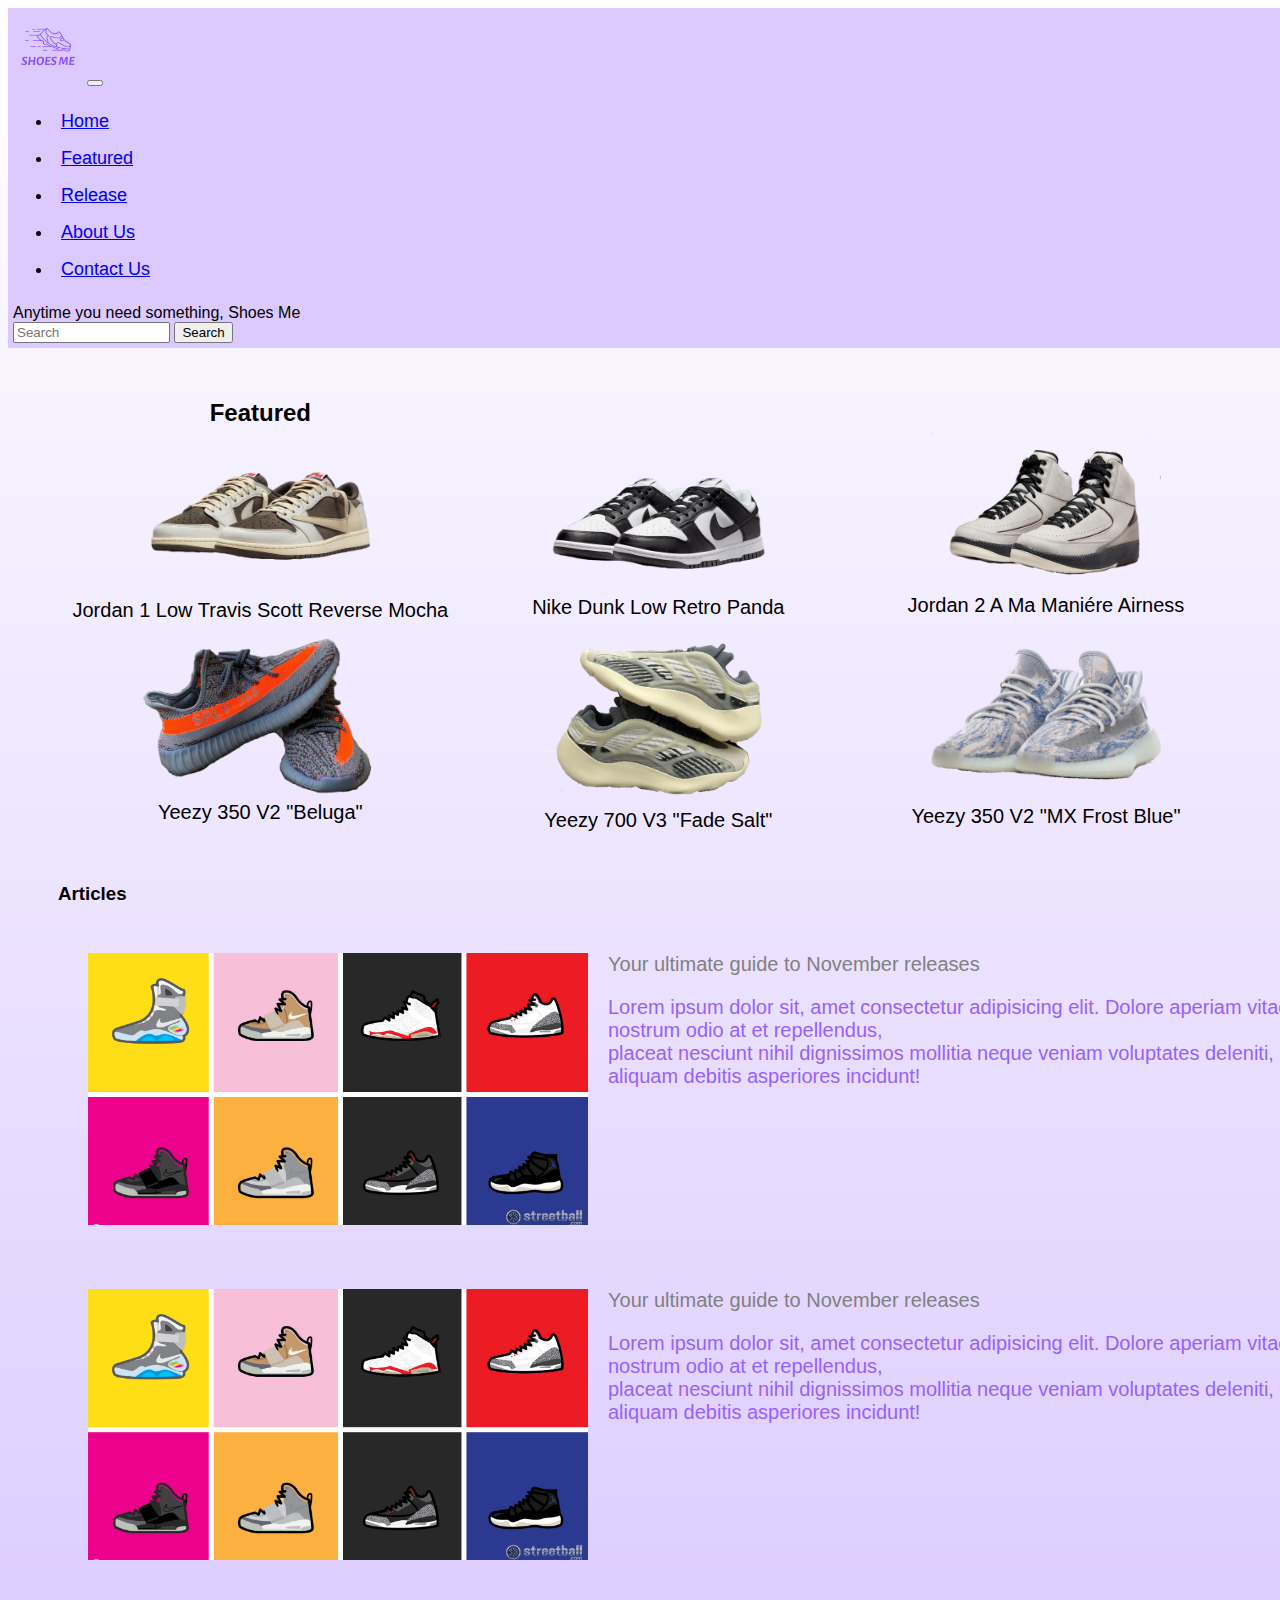
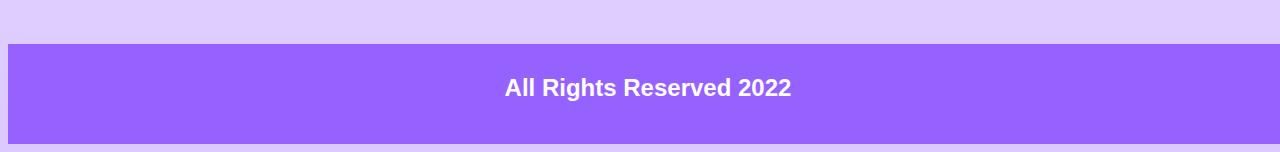
==== index.html @ bc8abc1c "-m" ====
<!DOCTYPE html>
<html lang="en">
<head>
    <meta charset="UTF-8">
    <meta http-equiv="X-UA-Compatible" content="IE=edge">
    <meta name="viewport" content="width=device-width, initial-scale=1.0">
    <title>Shoes Me</title>
    <link rel="stylesheet" href="style.css">
    <!-- CSS only -->
    <link href="https://cdn.jsdelivr.net/npm/bootstrap@5.2.1/dist/css/bootstrap.min.css" rel="stylesheet"
    integrity="sha384-iYQeCzEYFbKjA/T2uDLTpkwGzCiq6soy8tYaI1GyVh/UjpbCx/TYkiZhlZB6+fzT" crossorigin="anonymous">
</head>
<body>
    <nav class="navbar navbar-expand-lg sticky-top" style="padding: 5px; background-color: rgb(219, 201, 255);">
        <div class="container-fluid">
            <a class="navbar-brand" href="#"><img style="width: 70px;" src="images/logo.png" alt=""></a>
            <button class="navbar-toggler collapsed" type="button" data-bs-toggle="collapse" data-bs-target="#navbarNavAltMarkup" aria-controls="navbarNavAltMarkup" aria-expanded="false" aria-label="Toggle navigation">
            <span class="navbar-toggler-icon"></span>
            </button>
            <div class="navbar-collapse collapse" id="navbarNavAltMarkup">
                <ul class="navbar-nav me-auto my-2 my-lg-0 navbar-nav-scroll" style="--bs-scroll-height: 100px;">
                    <li class="nav-item">
                        <a class="nav-link" aria-current="page" href="index.html">Home</a>
                    </li>
                    <li class="nav-item">
                        <a class="nav-link" href="featured.html">Featured</a>
                    </li>
                    <li class="nav-item">
                        <a class="nav-link" href="release.html">Release</a>
                    </li>
                    <li class="nav-item">
                        <a class="nav-link" href="about-us.html">About Us</a>
                    </li>
                    <li class="nav-item">
                        <a class="nav-link" href="contact-us.html">Contact Us</a>
                    </li>
                </ul>
                <span class="navbar-text me-4">Anytime you need something, Shoes Me</span>
                <form class="d-flex" role="search">
                    <input class="form-control me-2" type="search" placeholder="Search" aria-label="Search">
                    <button class="btn btn-light" type="submit">Search</button>
                </form>
            </div>
        </div>
    </nav>
    <main>
        <div class="content">
            <div class="inner-content">
                <table class="inner-content-table">
                    <tr>
                        <th>Featured</th>
                    </tr>
                    <tr>
                        <td><a href="#"><img src="images/travis.png" alt="Travis"></a> Jordan 1 Low Travis Scott Reverse Mocha</td>
                        <!-- <td>
                            <div class="hover-img">
                                <img src="images/travis.png" alt="Travis">
                                <div class="overlay">
                                    <div class="hover-text">Jordan 1 Low Travis Scott Reverse Mocha</div>
                                </div>
                            </div>
                        </td>    -->
                        <td><a href="#"><img src="images/dunk-low.png" alt="Panda"></a> Nike Dunk Low Retro Panda</td>
                        <td><a href="#"><img src="images/j2ama.png" alt="AMA"></a> Jordan 2 A Ma Maniére Airness</td>
                    </tr>
                    <tr>
                        <td><a href="#"><img src="images/beluga.png" alt=""></a> Yeezy 350 V2 "Beluga"</td>
                        <td><a href="#"><img src="images/fade-salt.png" alt=""></a> Yeezy 700 V3 "Fade Salt"</td>
                        <td><a href="#"><img src="images/blue-frost.png" alt=""></a> Yeezy 350 V2 "MX Frost Blue"</td>
                    </tr>
                </table>
            </div>

            <div class="inner-content-2">
                <h3><b>Articles</b></h3>
                <div class="grid-align">
                    <div class="articles-img">
                        <img src="images/sneakers.png" alt="">
                    </div>
                    <div class="articles-link">
                        <a href="">Your ultimate guide to November releases</a> 
                        <p class="articles-p">Lorem ipsum dolor sit, amet consectetur adipisicing elit. Dolore aperiam vitae nostrum odio at et repellendus, <br> placeat nesciunt nihil dignissimos mollitia neque veniam voluptates deleniti, officiis aliquam debitis asperiores incidunt!</p>
                    </div>
                </div>
                <div class="grid-align">
                    <div class="articles-img">
                        <img src="images/sneakers.png" alt="">
                    </div>
                    <div class="articles-link">
                        <a href="">Your ultimate guide to November releases</a> 
                        <p class="articles-p">Lorem ipsum dolor sit, amet consectetur adipisicing elit. Dolore aperiam vitae nostrum odio at et repellendus, <br> placeat nesciunt nihil dignissimos mollitia neque veniam voluptates deleniti, officiis aliquam debitis asperiores incidunt!</p>
                    </div>
                </div>
            </div>
        </div>
    </main>

    <footer>
        <h2>All Rights Reserved <i class="bi bi-c-circle"></i> 2022</h2>
    </footer>
    <script src="https://cdn.jsdelivr.net/npm/bootstrap@5.2.1/dist/js/bootstrap.bundle.min.js"
    integrity="sha384-u1OknCvxWvY5kfmNBILK2hRnQC3Pr17a+RTT6rIHI7NnikvbZlHgTPOOmMi466C8" crossorigin="anonymous"></script>
</body>
</html>
---- style.css ----
*{
    font-family: 'Gill Sans', 'Gill Sans MT', Calibri, 'Trebuchet MS', sans-serif;
}
.nav-item{
    font-size: 18px;
    padding: 8px;
}
body{
    background-image: linear-gradient(white, rgb(219, 201, 255));
    width: 100%;
}
.inner-content-table{
    border-collapse: collapse;
    margin: 50px;
}
.inner-content-table th{
    font-size: 24px;
}
.inner-content-table td{
    text-align: center;
    font-size: 20px;
}
.inner-content-table img{
    display: block;
    align-items: center;
    width: 60%;
    margin: 0px auto 0px auto;
}
/* .hover-img{
    display: block;
    align-items: center;
    width: 60%;
    margin: 0px auto 0px auto;
}
.overlay{
    position: absolute;
    height: 100%;
    width: 100%;
    opacity: 0;
    transition: .5s ease;
    background-color: #008CBA;
}
.inner-content-table:hover .overlay {
    opacity: 1;
}
.hover-text{
    color: white;
    font-size: 20px;
    position: absolute;
    top: 50%;
    left: 50%;
    -webkit-transform: translate(-50%, -50%);
    -ms-transform: translate(-50%, -50%);
    transform: translate(-50%, -50%);
    text-align: center;
} */
.inner-content-2{
    margin: 50px;
}
.grid-align{
    display: grid;
    grid-template-columns: 1fr 1fr;
    width: 70%;
    padding: 30px;
}
/* .articles-img{
} */
.articles-link{
    width: 750px;
    font-size: 20px;
    padding: 0px 20px 20px 20px;
    color: rgb(150, 98, 255);

}
.articles-link a{
    color: grey;
    text-decoration: none;
}
.articles-img img{
    width: 500px;
}
.about-main{
    width: 85%;
    margin: 30px auto 0px auto;
    height: 525px;
}
footer{
    width: 100%;
    height: 100px;
    background-color: rgb(150, 98, 255);
}
footer h2{
    text-align: center;
    width: 30%;
    color: white;
    padding-top: 30px;
    margin: auto auto;
}
.contact-content{
    border: 3px solid rgb(150, 98, 255);;
    border-radius: 10px;
    margin: 20px;
    padding: 15px;
}
.form-label, .form-control{
    color: grey;
}
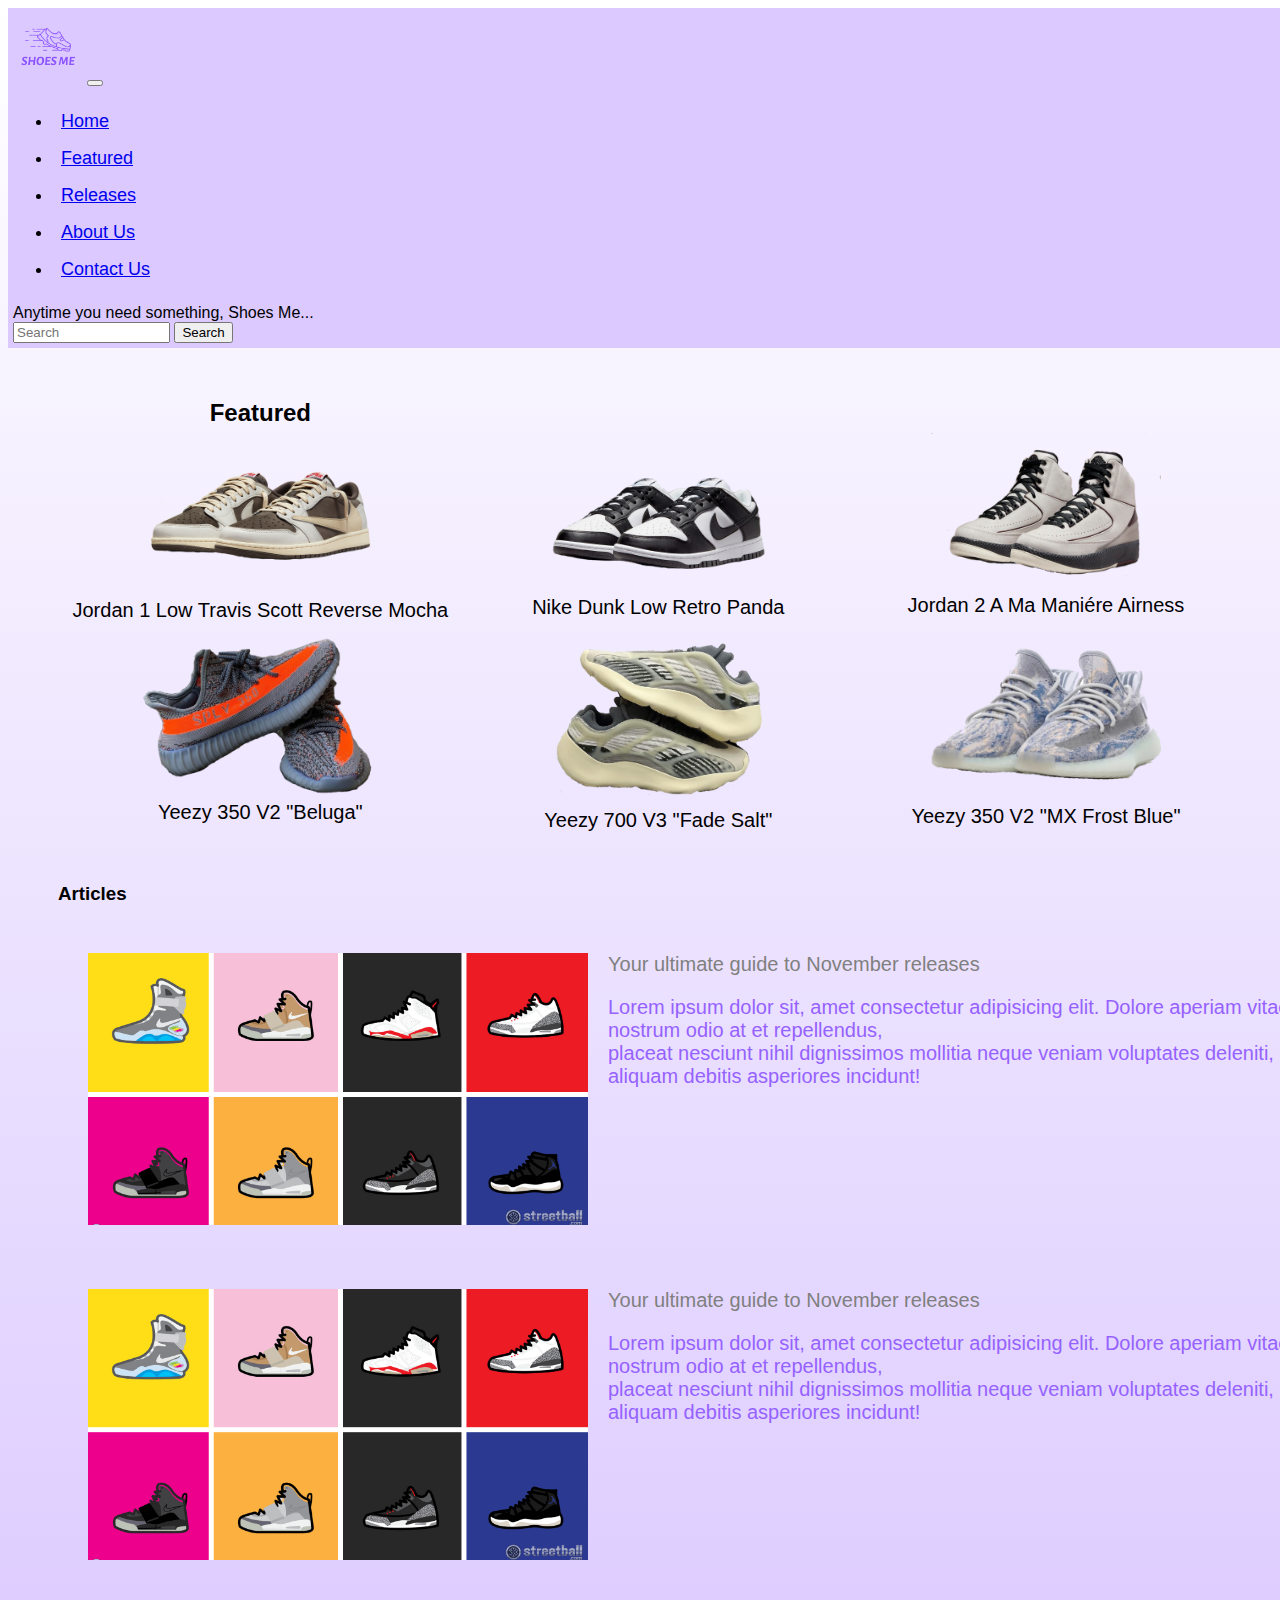
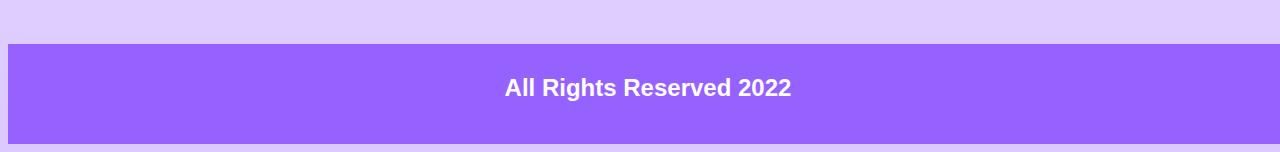
==== commit 2433b80d: "First commit" ====
--- a/index.html
+++ b/index.html
@@ -26,7 +26,7 @@
                         <a class="nav-link" href="featured.html">Featured</a>
                     </li>
                     <li class="nav-item">
-                        <a class="nav-link" href="release.html">Release</a>
+                        <a class="nav-link" href="release.html">Releases</a>
                     </li>
                     <li class="nav-item">
                         <a class="nav-link" href="about-us.html">About Us</a>
@@ -35,7 +35,7 @@
                         <a class="nav-link" href="contact-us.html">Contact Us</a>
                     </li>
                 </ul>
-                <span class="navbar-text me-4">Anytime you need something, Shoes Me</span>
+                <span class="navbar-text me-4">Anytime you need something, Shoes Me...</span>
                 <form class="d-flex" role="search">
                     <input class="form-control me-2" type="search" placeholder="Search" aria-label="Search">
                     <button class="btn btn-light" type="submit">Search</button>
--- a/style.css
+++ b/style.css
@@ -97,8 +97,6 @@
     margin: auto auto;
 }
 .contact-content{
-    border: 3px solid rgb(150, 98, 255);;
-    border-radius: 10px;
     margin: 20px;
     padding: 15px;
 }
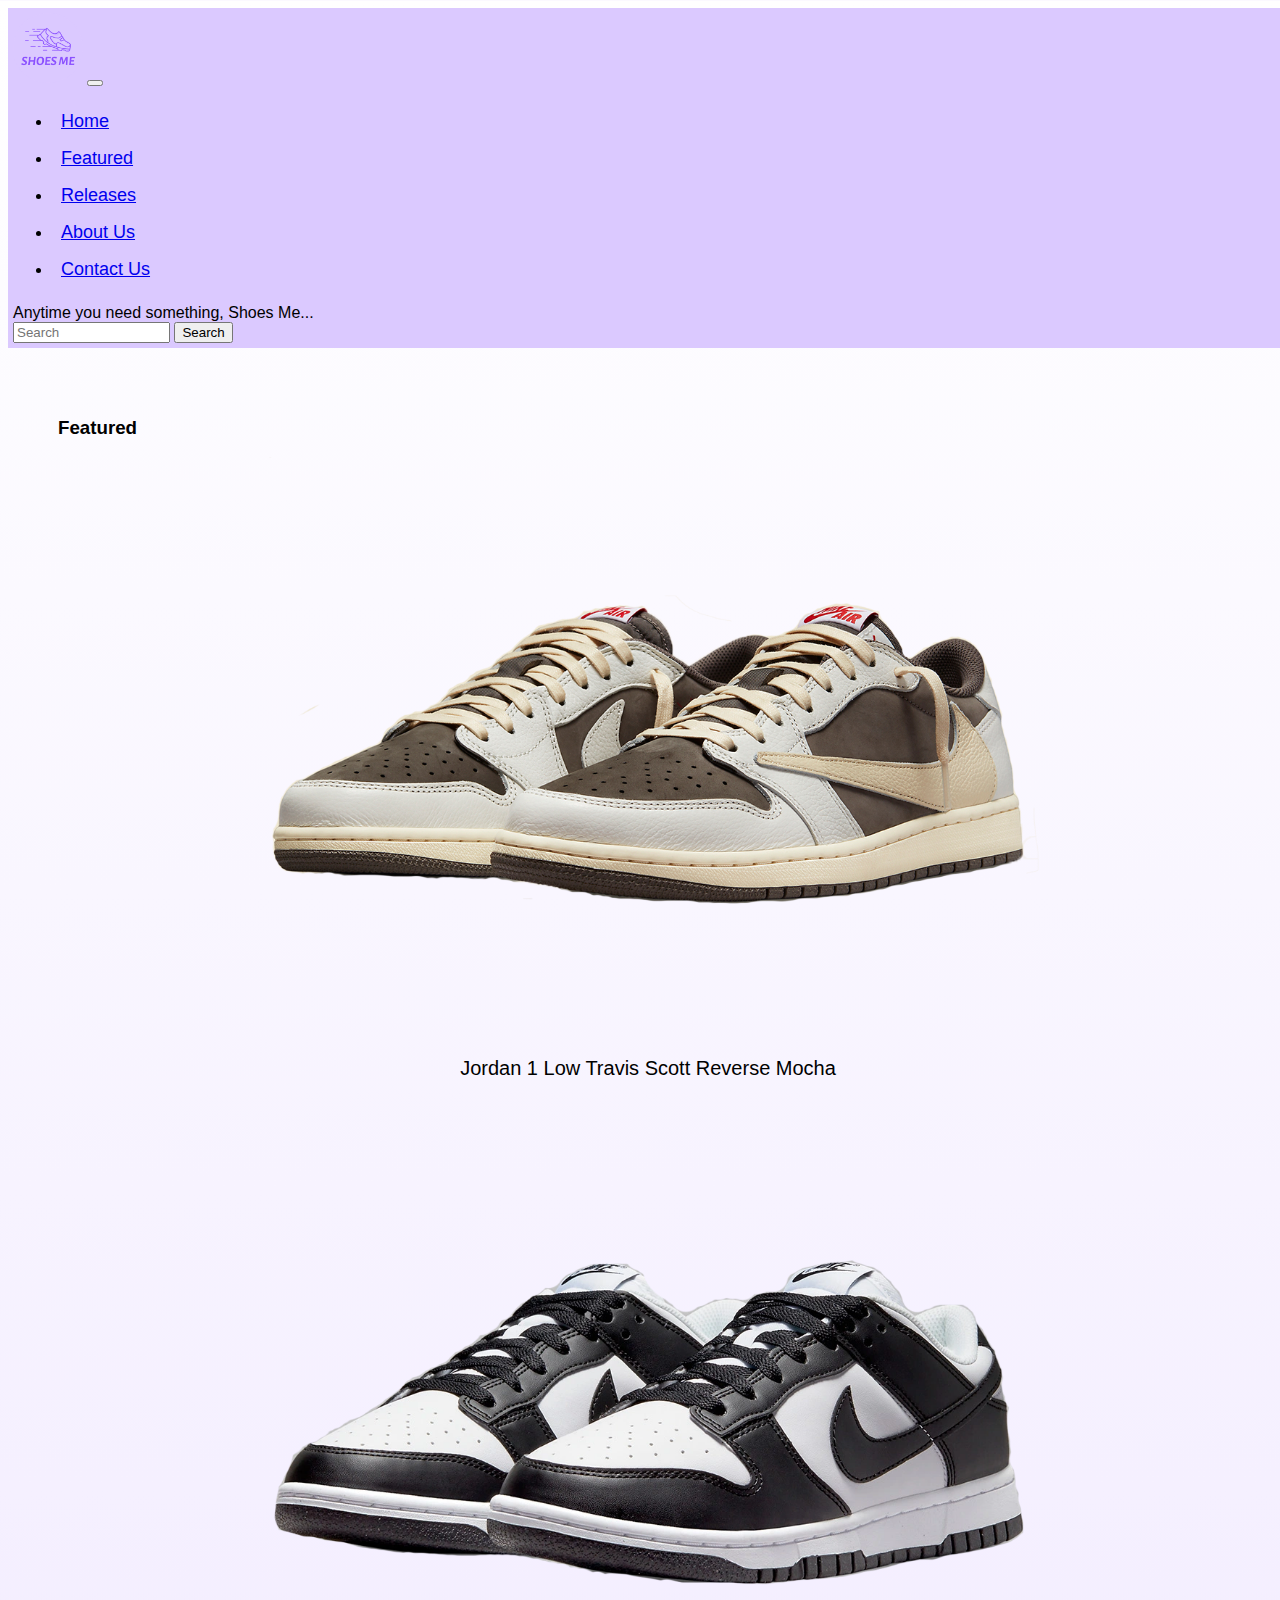
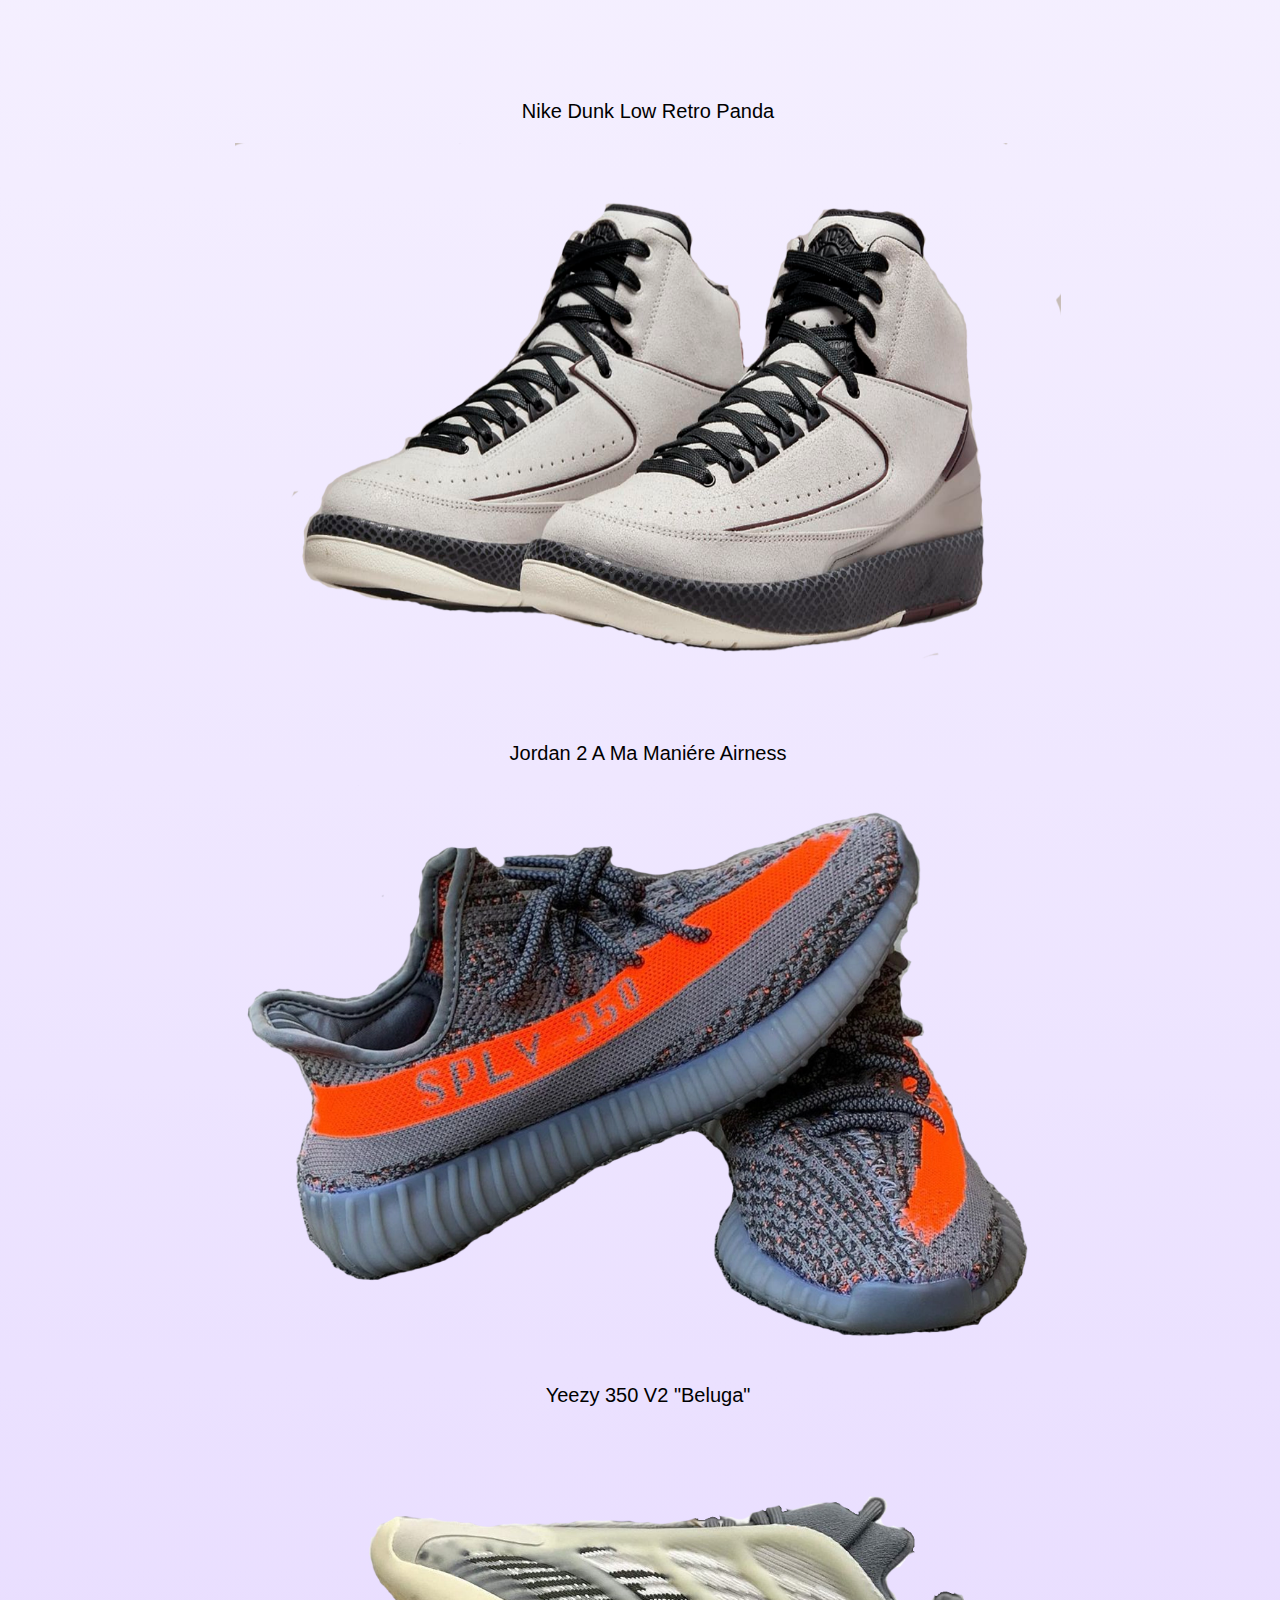
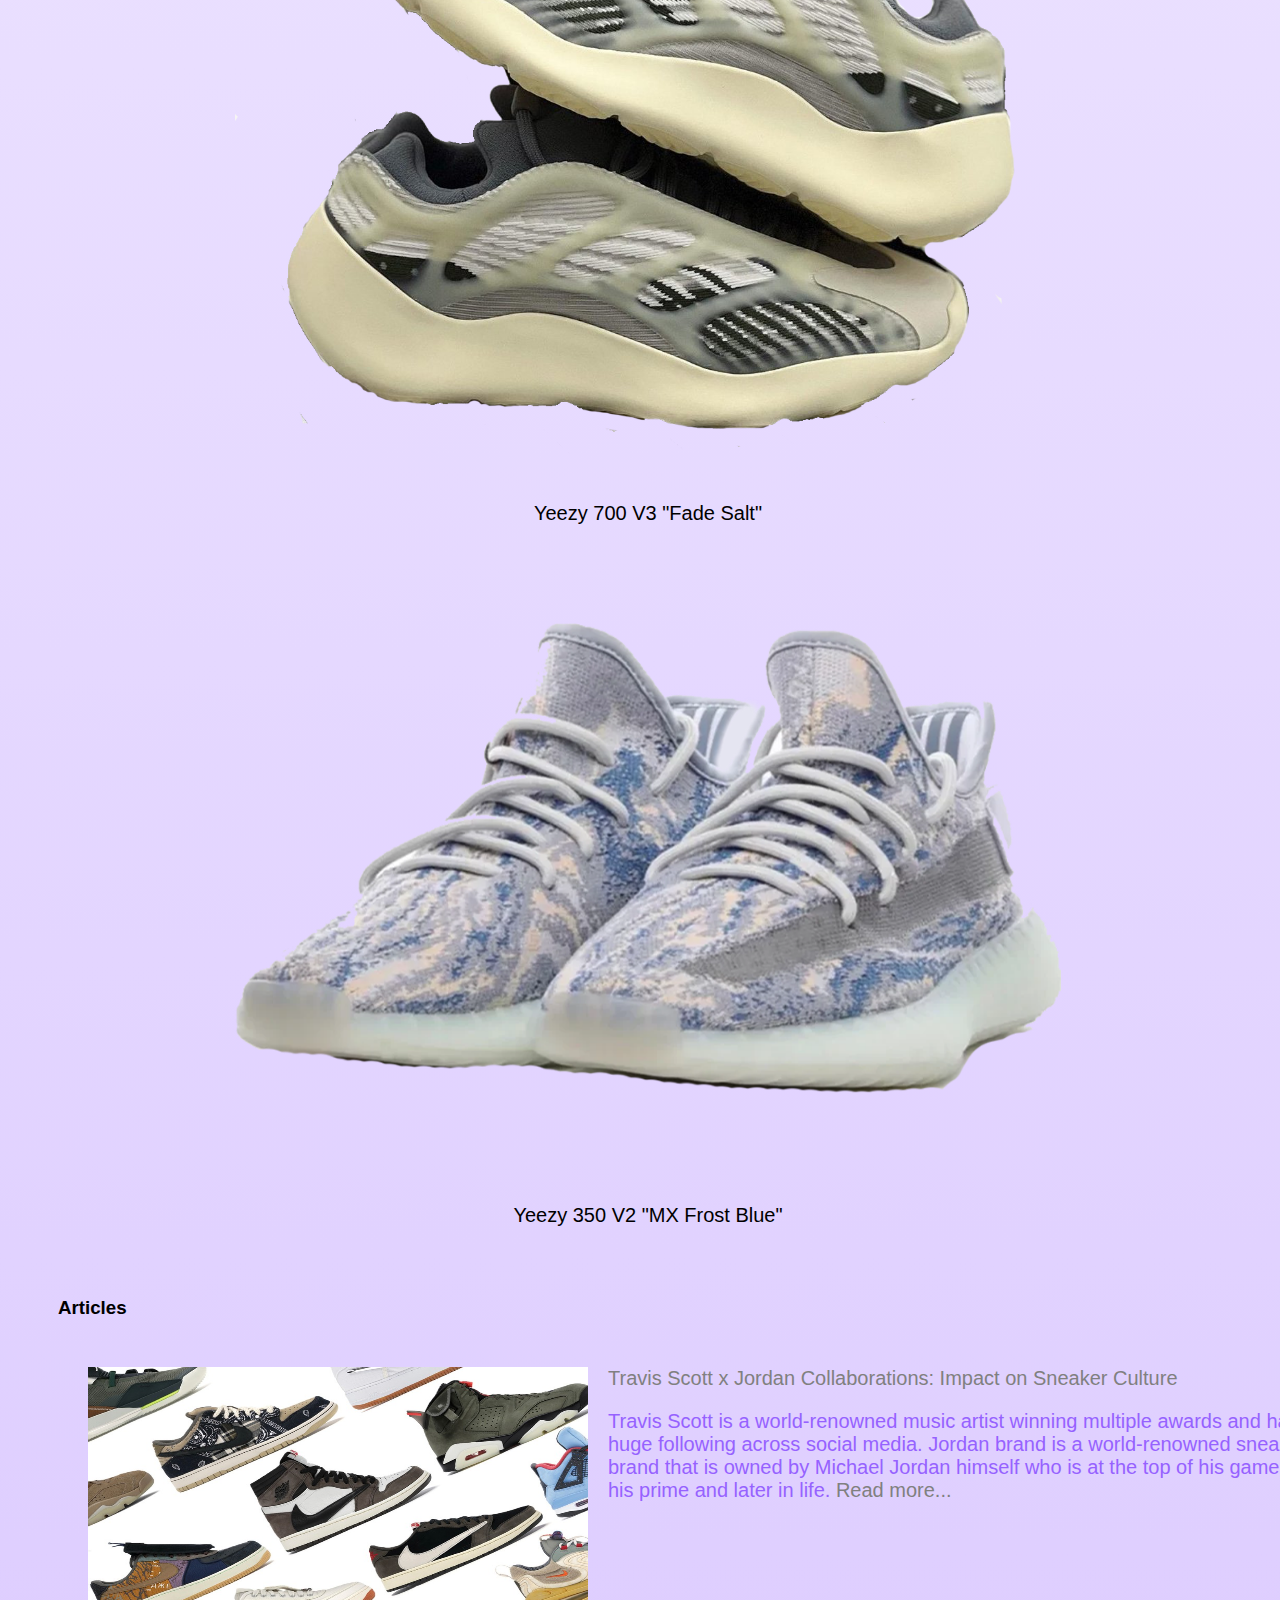
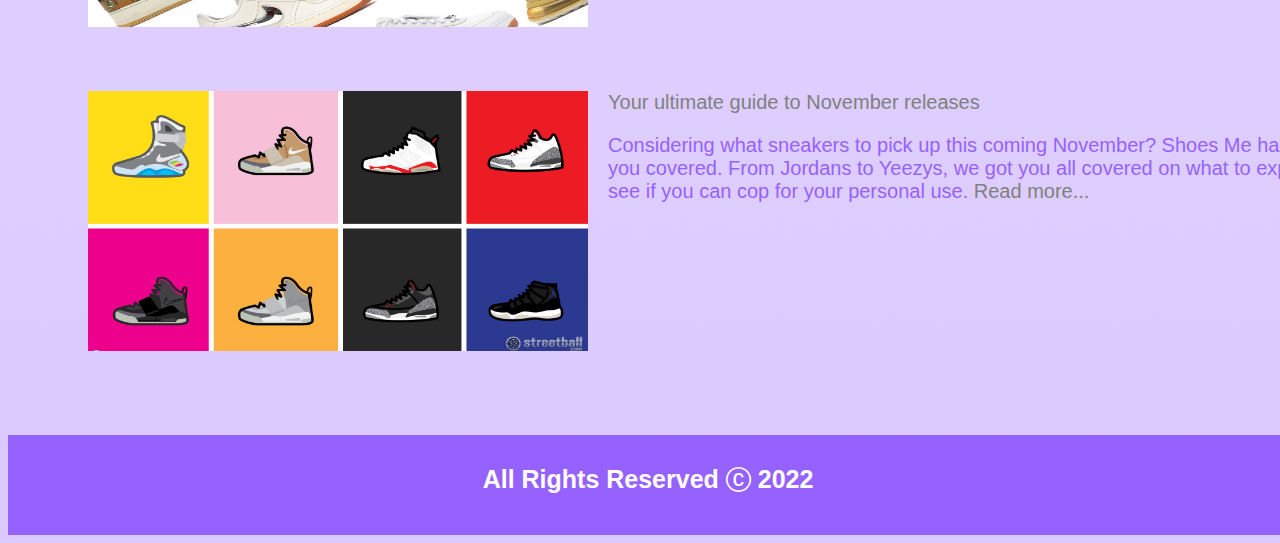
==== commit de7bd88f: "Commit" ====
--- a/index.html
+++ b/index.html
@@ -9,6 +9,8 @@
     <!-- CSS only -->
     <link href="https://cdn.jsdelivr.net/npm/bootstrap@5.2.1/dist/css/bootstrap.min.css" rel="stylesheet"
     integrity="sha384-iYQeCzEYFbKjA/T2uDLTpkwGzCiq6soy8tYaI1GyVh/UjpbCx/TYkiZhlZB6+fzT" crossorigin="anonymous">
+    <!-- bootstrap -->
+    <link rel="stylesheet" href="https://cdn.jsdelivr.net/npm/bootstrap-icons@1.9.1/font/bootstrap-icons.css">
 </head>
 <body>
     <nav class="navbar navbar-expand-lg sticky-top" style="padding: 5px; background-color: rgb(219, 201, 255);">
@@ -46,40 +48,47 @@
     <main>
         <div class="content">
             <div class="inner-content">
-                <table class="inner-content-table">
-                    <tr>
-                        <th>Featured</th>
-                    </tr>
-                    <tr>
-                        <td><a href="#"><img src="images/travis.png" alt="Travis"></a> Jordan 1 Low Travis Scott Reverse Mocha</td>
-                        <!-- <td>
-                            <div class="hover-img">
-                                <img src="images/travis.png" alt="Travis">
-                                <div class="overlay">
-                                    <div class="hover-text">Jordan 1 Low Travis Scott Reverse Mocha</div>
-                                </div>
-                            </div>
-                        </td>    -->
-                        <td><a href="#"><img src="images/dunk-low.png" alt="Panda"></a> Nike Dunk Low Retro Panda</td>
-                        <td><a href="#"><img src="images/j2ama.png" alt="AMA"></a> Jordan 2 A Ma Maniére Airness</td>
-                    </tr>
-                    <tr>
-                        <td><a href="#"><img src="images/beluga.png" alt=""></a> Yeezy 350 V2 "Beluga"</td>
-                        <td><a href="#"><img src="images/fade-salt.png" alt=""></a> Yeezy 700 V3 "Fade Salt"</td>
-                        <td><a href="#"><img src="images/blue-frost.png" alt=""></a> Yeezy 350 V2 "MX Frost Blue"</td>
-                    </tr>
-                </table>
+                <h3><b>Featured</b></h3>
+                <div class="row">
+                    <div class="col-md-4">
+                        <a href="#"><img src="images/travis.png" alt="Travis"></a>
+                        <p>Jordan 1 Low Travis Scott Reverse Mocha</p>
+                    </div>
+                    <div class="col-md-4">
+                        <a href="#"><img src="images/dunk-low.png" alt="Panda"></a>
+                        <p>Nike Dunk Low Retro Panda</p>
+                    </div>
+                    <div class="col-md-4">
+                        <a href="#"><img src="images/j2ama.png" alt="AMA"></a>
+                        <p>Jordan 2 A Ma Maniére Airness</p>
+                    </div>
+                    <div class="col-md-4">
+                        <a href="#"><img src="images/beluga.png" alt="Beluga"></a>
+                        <p>Yeezy 350 V2 "Beluga"</p>
+                    </div>
+                    <div class="col-md-4">
+                        <a href="#"><img src="images/fade-salt.png" alt="Fade-Salt"></a>
+                        <p>Yeezy 700 V3 "Fade Salt"</p>
+                    </div>
+                    <div class="col-md-4">
+                        <a href="#"><img src="images/blue-frost.png" alt="Blue-Frost"></a>
+                        <p>Yeezy 350 V2 "MX Frost Blue"</p>
+                    </div>
+                </div>
             </div>
 
             <div class="inner-content-2">
                 <h3><b>Articles</b></h3>
                 <div class="grid-align">
                     <div class="articles-img">
-                        <img src="images/sneakers.png" alt="">
+                        <img src="images/travis-lot.jpg" alt="">
                     </div>
                     <div class="articles-link">
-                        <a href="">Your ultimate guide to November releases</a> 
-                        <p class="articles-p">Lorem ipsum dolor sit, amet consectetur adipisicing elit. Dolore aperiam vitae nostrum odio at et repellendus, <br> placeat nesciunt nihil dignissimos mollitia neque veniam voluptates deleniti, officiis aliquam debitis asperiores incidunt!</p>
+                        <a href="">Travis Scott x Jordan Collaborations: Impact on Sneaker Culture</a> 
+                        <p class="articles-p">Travis Scott is a world-renowned music artist winning multiple awards and has a huge following
+                        across social media. Jordan brand is a world-renowned sneaker brand that is owned by Michael Jordan himself who is at the 
+                        top of his game both in his prime and later in life. <a href="">Read more...</a> 
+                        </p>
                     </div>
                 </div>
                 <div class="grid-align">
@@ -88,7 +97,9 @@
                     </div>
                     <div class="articles-link">
                         <a href="">Your ultimate guide to November releases</a> 
-                        <p class="articles-p">Lorem ipsum dolor sit, amet consectetur adipisicing elit. Dolore aperiam vitae nostrum odio at et repellendus, <br> placeat nesciunt nihil dignissimos mollitia neque veniam voluptates deleniti, officiis aliquam debitis asperiores incidunt!</p>
+                        <p class="articles-p">Considering what sneakers to pick up this coming November? Shoes Me has got you covered.
+                        From Jordans to Yeezys, we got you all covered on what to expect and see if you can cop for your personal use. <a href="">Read more...</a> 
+                        </p>
                     </div>
                 </div>
             </div>
--- a/style.css
+++ b/style.css
@@ -8,22 +8,21 @@
 body{
     background-image: linear-gradient(white, rgb(219, 201, 255));
     width: 100%;
+    height: 100%;
 }
-.inner-content-table{
-    border-collapse: collapse;
+.inner-content{
+    display: grid;
+    grid-template-columns: 1fr;
     margin: 50px;
 }
-.inner-content-table th{
-    font-size: 24px;
+.inner-content p{
+    font-size: 20px;
+    text-align: center;
 }
-.inner-content-table td{
-    text-align: center;
-    font-size: 20px;
-}
-.inner-content-table img{
+.inner-content img{
     display: block;
     align-items: center;
-    width: 60%;
+    width: 70%;
     margin: 0px auto 0px auto;
 }
 /* .hover-img{
@@ -54,7 +53,7 @@
     transform: translate(-50%, -50%);
     text-align: center;
 } */
-.inner-content-2{
+.inner-content-2, .featured-content{
     margin: 50px;
 }
 .grid-align{
@@ -63,8 +62,6 @@
     width: 70%;
     padding: 30px;
 }
-/* .articles-img{
-} */
 .articles-link{
     width: 750px;
     font-size: 20px;
@@ -78,11 +75,12 @@
 }
 .articles-img img{
     width: 500px;
+    height: 260px;
 }
 .about-main{
     width: 85%;
+    height: 525px;
     margin: 30px auto 0px auto;
-    height: 525px;
 }
 footer{
     width: 100%;
@@ -91,7 +89,7 @@
 }
 footer h2{
     text-align: center;
-    width: 30%;
+    font-size: 25px;
     color: white;
     padding-top: 30px;
     margin: auto auto;
@@ -102,4 +100,33 @@
 }
 .form-label, .form-control{
     color: grey;
+}
+.tab-content{
+    color: rgb(114, 61, 220);
+}
+@media only screen and (max-width:550px){
+    .grid-align{
+        display: grid;
+        grid-template-columns: 1fr;
+    }
+    .articles-link{
+        text-align: center;
+        margin-top: 10px;
+        width: 220px;
+        font-size: 15px;
+        color: rgb(150, 98, 255);
+    }
+    .articles-link a{
+        color: grey;
+        text-decoration: none;
+    }
+    .articles-img img{
+        width: 220px;
+        height: 120px;
+        margin: 0px;
+    }
+    .about-main{
+        height: 20%;
+        margin-bottom: 20px;
+    }
 }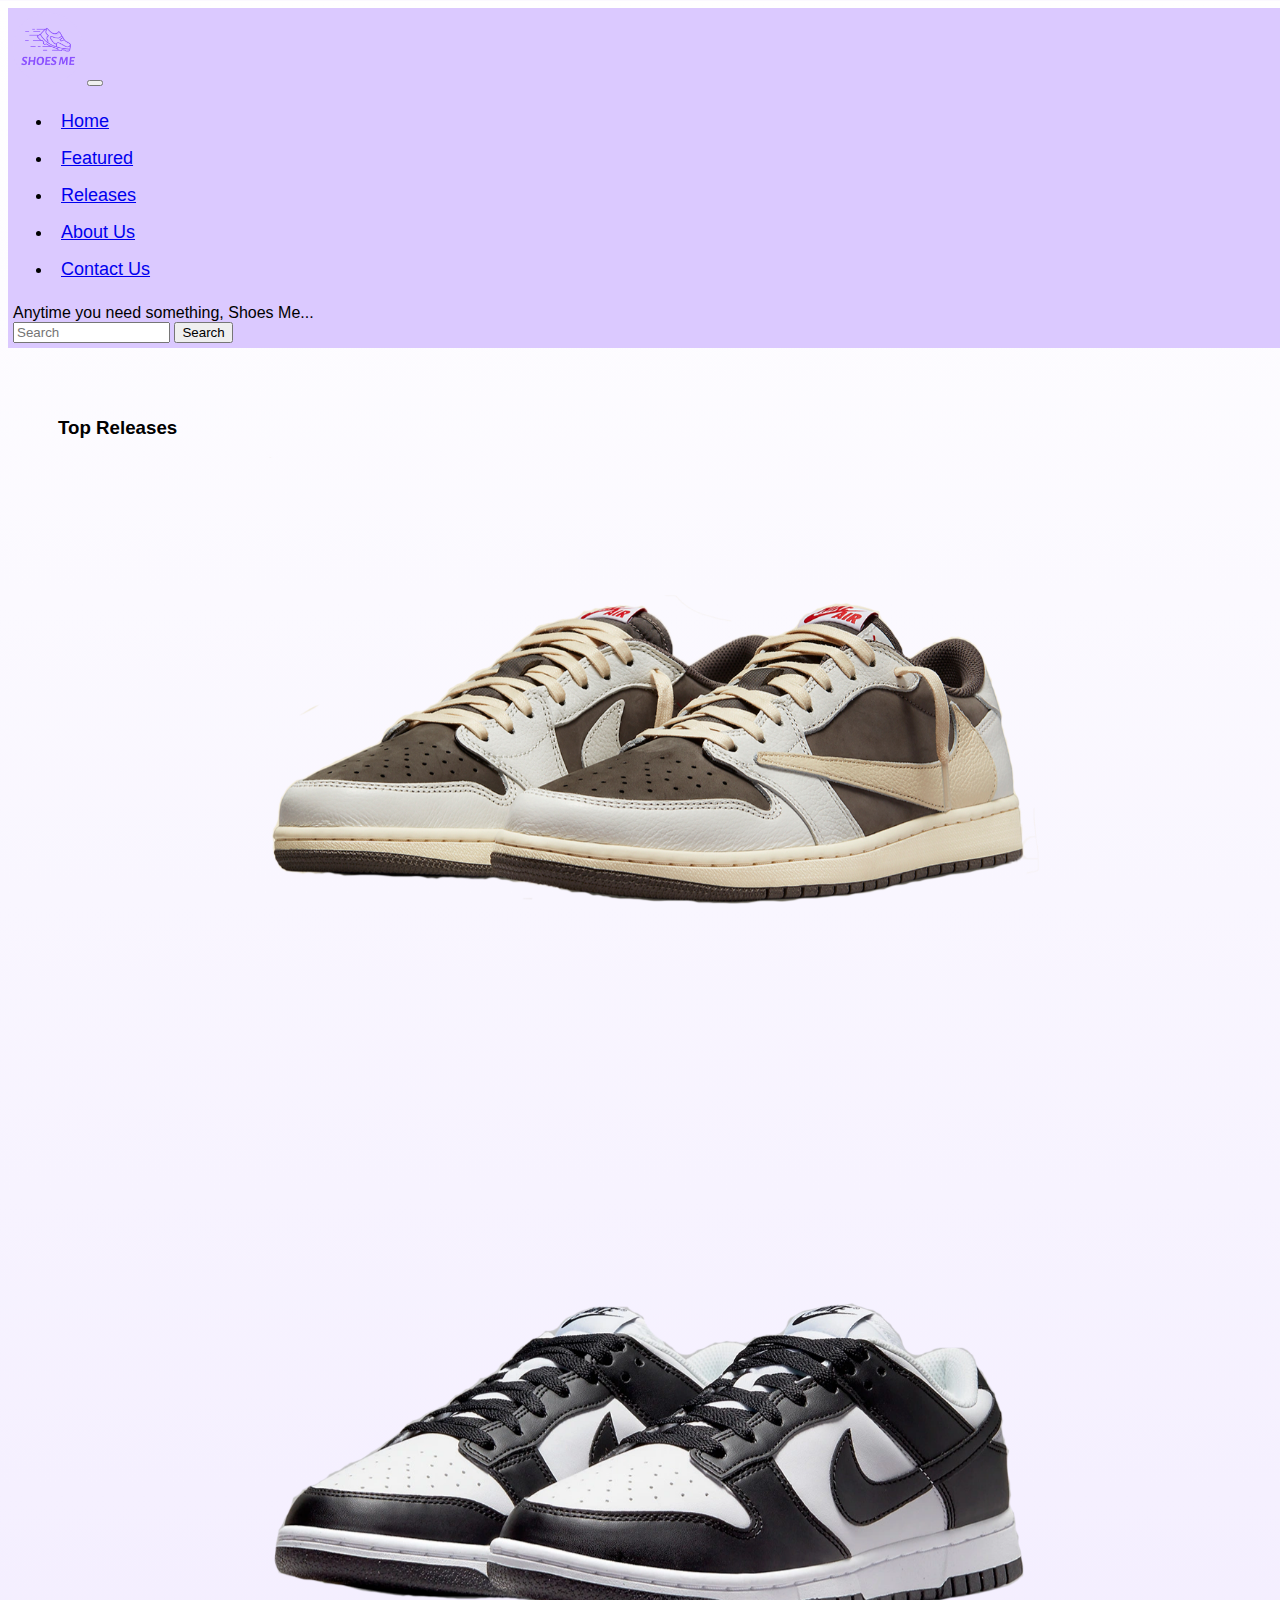
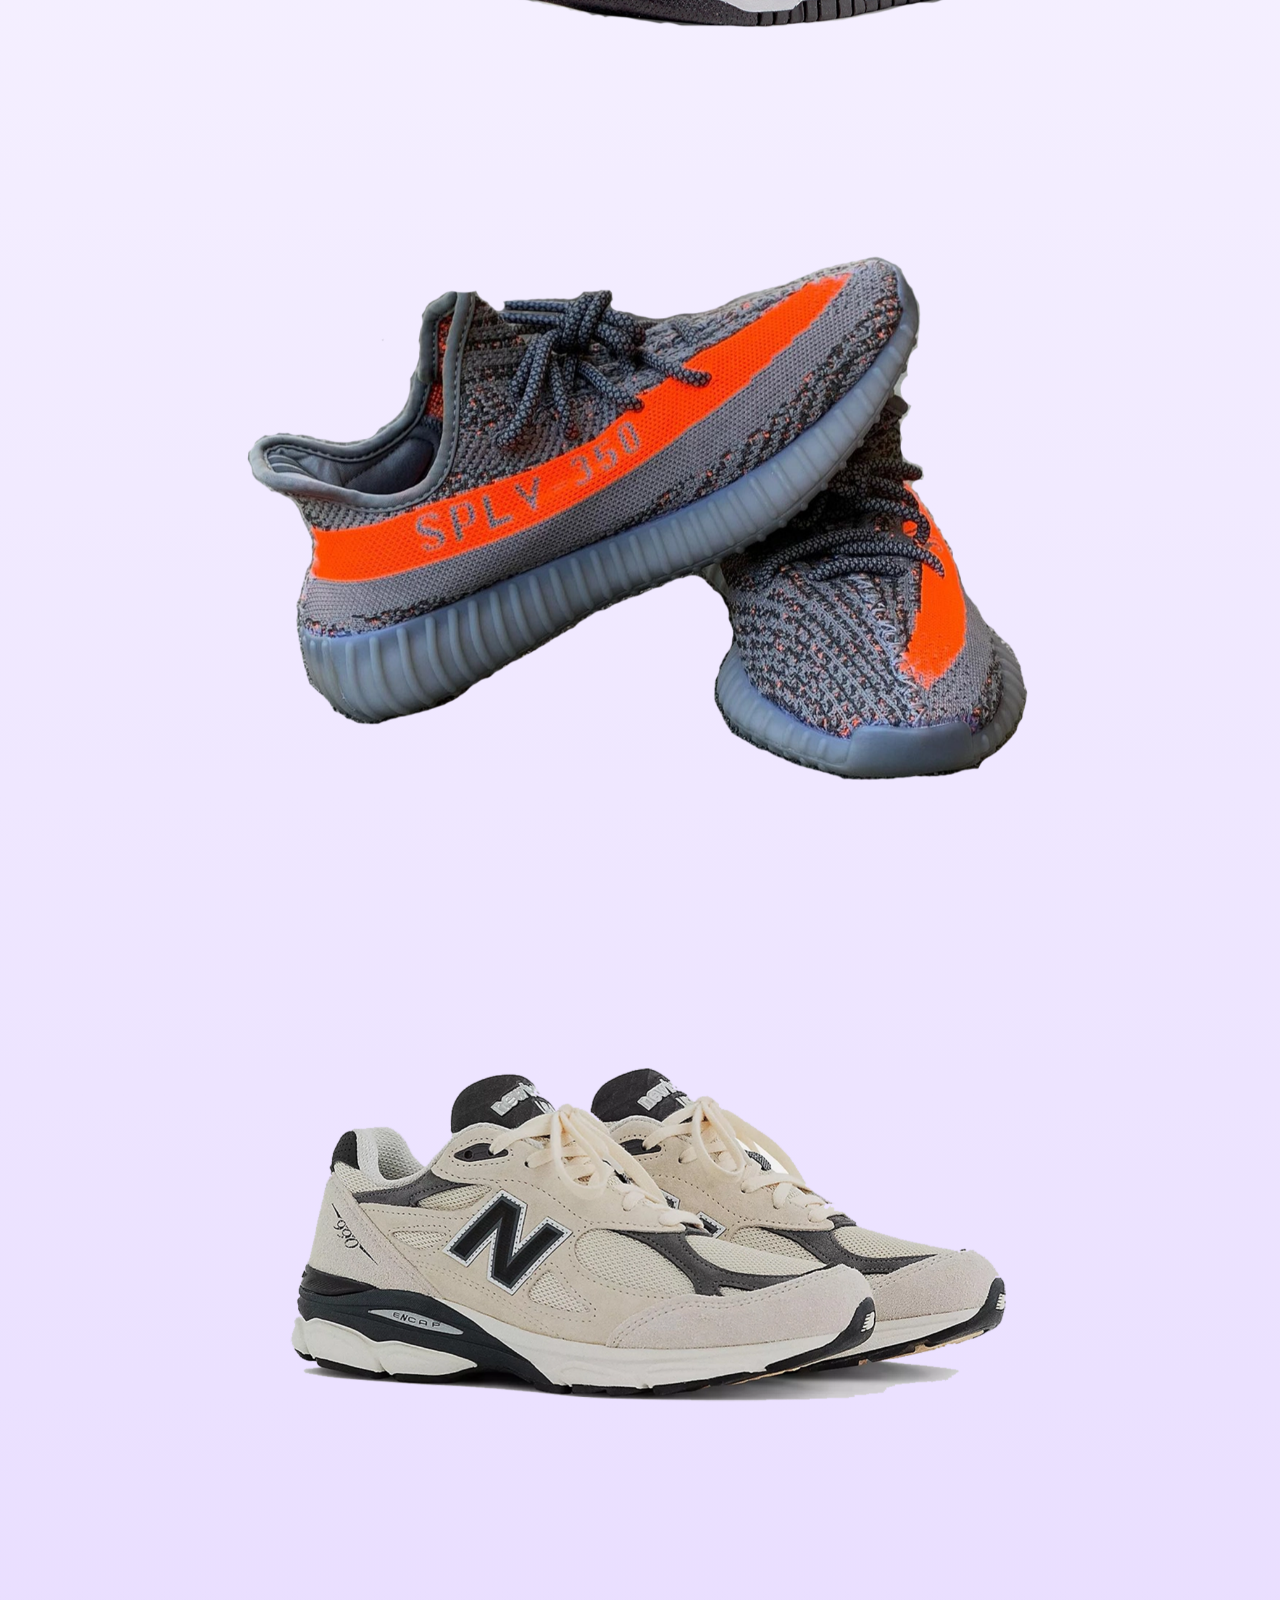
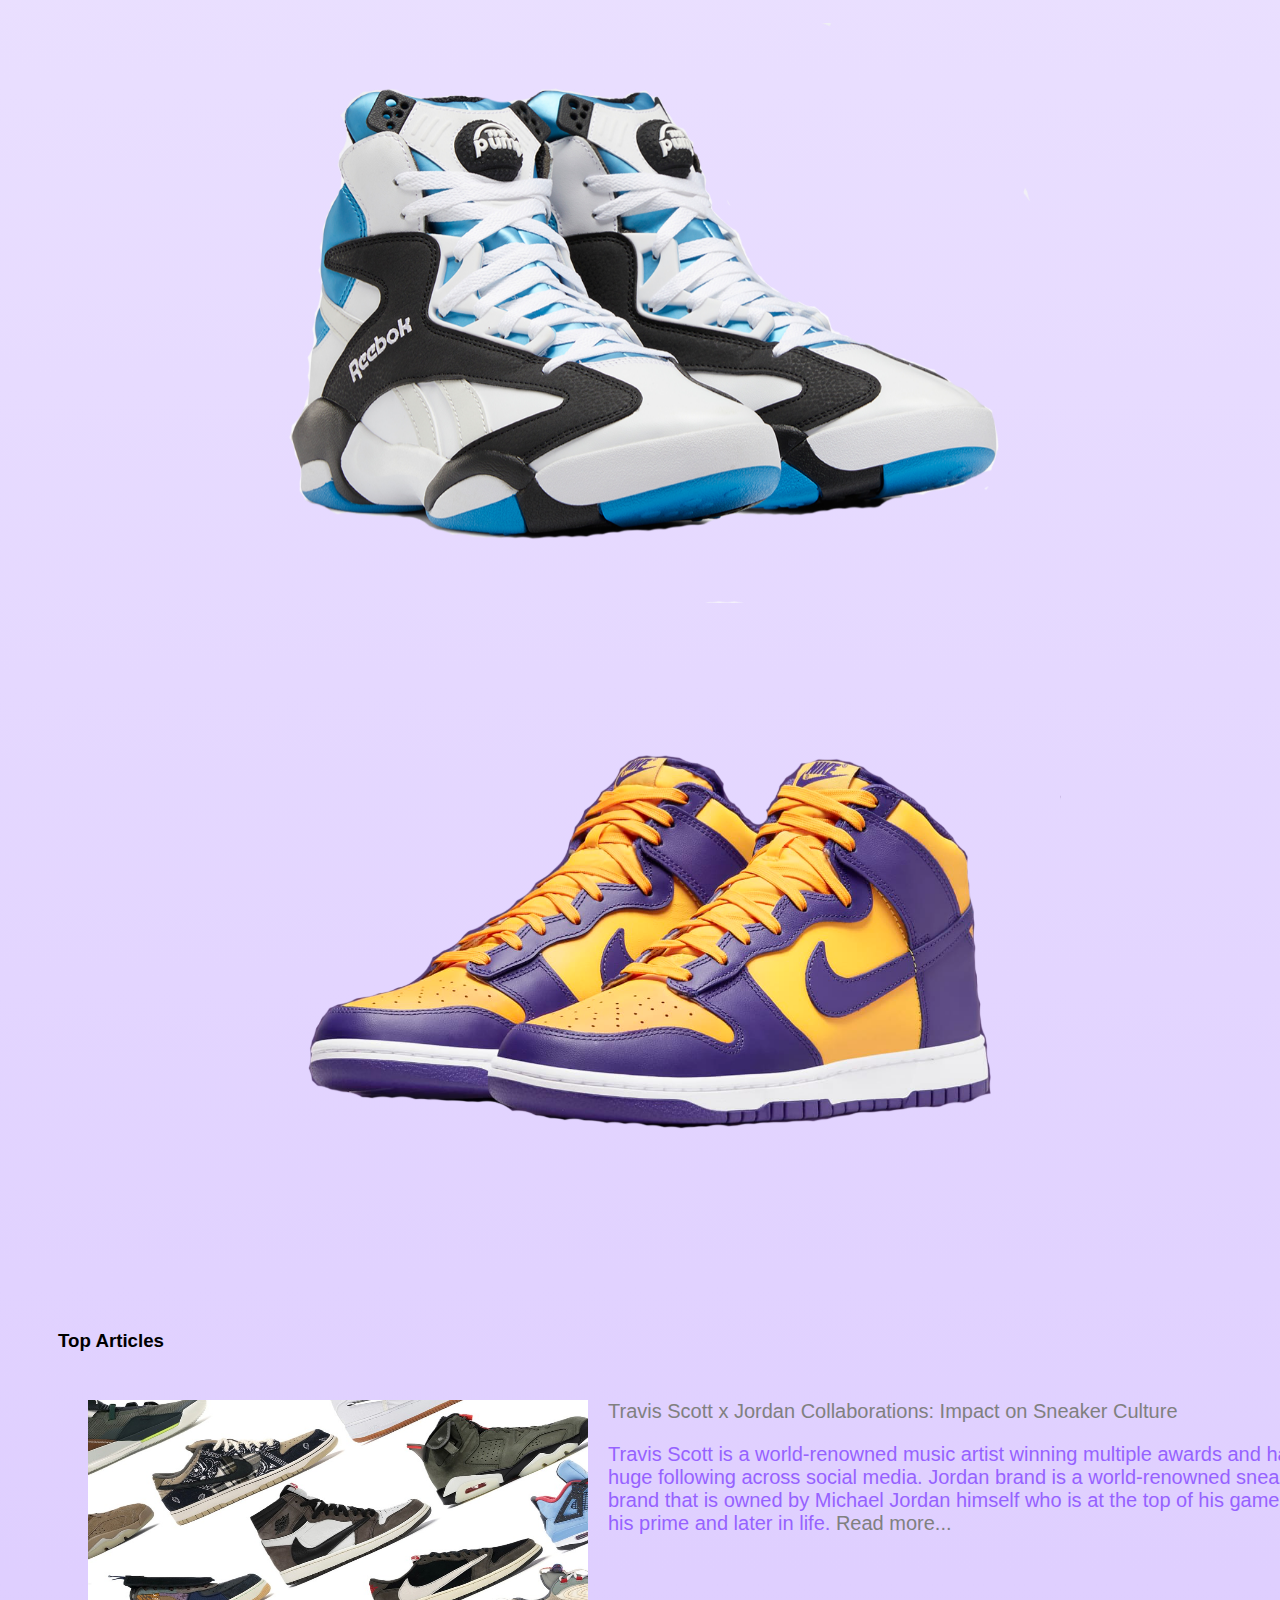
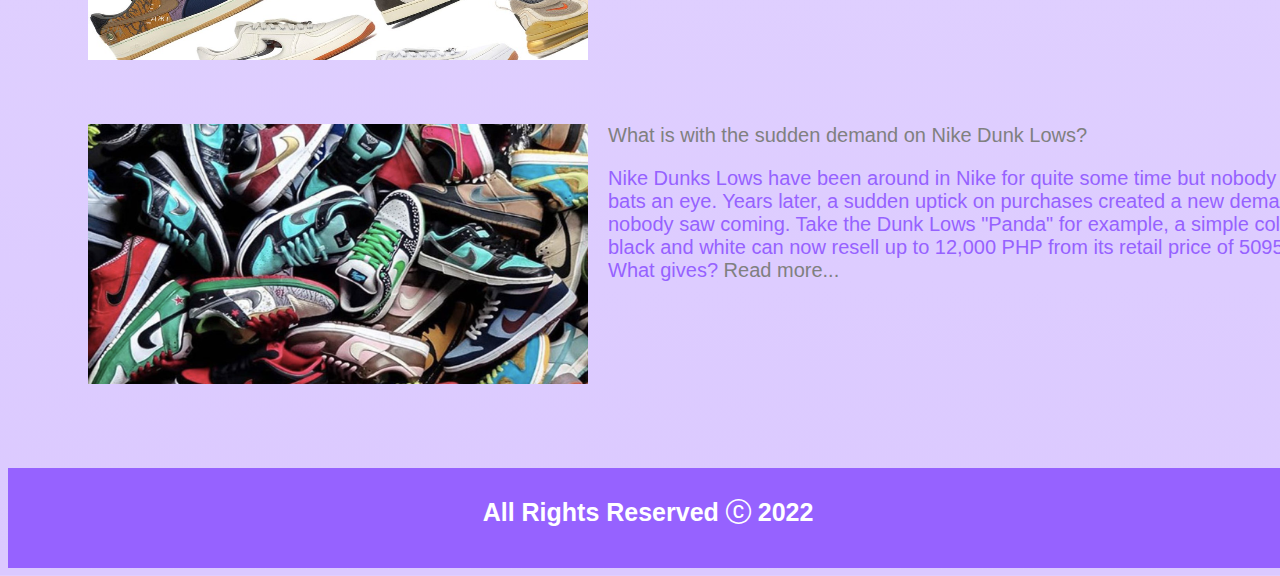
==== commit d2f58d2b: "commit" ====
--- a/index.html
+++ b/index.html
@@ -48,37 +48,67 @@
     <main>
         <div class="content">
             <div class="inner-content">
-                <h3><b>Featured</b></h3>
+                <h3><b>Top Releases</b></h3>
                 <div class="row">
                     <div class="col-md-4">
-                        <a href="#"><img src="images/travis.png" alt="Travis"></a>
-                        <p>Jordan 1 Low Travis Scott Reverse Mocha</p>
+                        <img class="image" src="images/travis.png" alt="Travis">
+                        <div class="label">
+                            <p class="text">
+                                Jordan 1 Low Travis Scott Reverse Mocha <br/>
+                                September 01
+                            </p>
+                        </div>
                     </div>
                     <div class="col-md-4">
-                        <a href="#"><img src="images/dunk-low.png" alt="Panda"></a>
-                        <p>Nike Dunk Low Retro Panda</p>
+                        <img class="image" src="images/dunk-low.png" alt="Panda">
+                        <div class="label">
+                            <p class="text">
+                                Nike Dunk Low Retro Panda <br/>
+                                September 05
+                            </p>
+                        </div>
                     </div>
                     <div class="col-md-4">
-                        <a href="#"><img src="images/j2ama.png" alt="AMA"></a>
-                        <p>Jordan 2 A Ma Maniére Airness</p>
+                        <img class="image" src="images/beluga.png" alt="Beluga">
+                        <div class="label">
+                            <p class="text">
+                                Yeezy 350 V2 "Beluga" <br/>
+                                September 13
+                            </p>
+                        </div>
                     </div>
                     <div class="col-md-4">
-                        <a href="#"><img src="images/beluga.png" alt="Beluga"></a>
-                        <p>Yeezy 350 V2 "Beluga"</p>
+                        <img class="image" src="images/newbalance.png" alt="NB">
+                        <div class="label">
+                            <p class="text">
+                                New Balance 990v3 Made in USA <br/>
+                                October 19
+                            </p>
+                        </div>
                     </div>
                     <div class="col-md-4">
-                        <a href="#"><img src="images/fade-salt.png" alt="Fade-Salt"></a>
-                        <p>Yeezy 700 V3 "Fade Salt"</p>
+                        <img class="image" src="images/rebook-shaq.png" alt="Shaq">
+                        <div class="label">
+                            <p class="text">
+                                Reebok Shaq Attaq <br/>
+                                October 25
+                            </p>
+                        </div>
                     </div>
                     <div class="col-md-4">
-                        <a href="#"><img src="images/blue-frost.png" alt="Blue-Frost"></a>
-                        <p>Yeezy 350 V2 "MX Frost Blue"</p>
+                        <img class="image" src="images/nike-dunk-high.png" alt="Dunk-High">
+                        <div class="label">
+                            <p class="text">
+                                Nike Dunk High LSU <br/>
+                                October 28
+                            </p>
+                        </div>
                     </div>
                 </div>
             </div>
 
             <div class="inner-content-2">
-                <h3><b>Articles</b></h3>
+                <h3><b>Top Articles</b></h3>
                 <div class="grid-align">
                     <div class="articles-img">
                         <img src="images/travis-lot.jpg" alt="">
@@ -93,12 +123,13 @@
                 </div>
                 <div class="grid-align">
                     <div class="articles-img">
-                        <img src="images/sneakers.png" alt="">
+                        <img src="images/dunks.jpg" alt="">
                     </div>
                     <div class="articles-link">
-                        <a href="">Your ultimate guide to November releases</a> 
-                        <p class="articles-p">Considering what sneakers to pick up this coming November? Shoes Me has got you covered.
-                        From Jordans to Yeezys, we got you all covered on what to expect and see if you can cop for your personal use. <a href="">Read more...</a> 
+                        <a href="">What is with the sudden demand on Nike Dunk Lows?</a> 
+                        <p class="articles-p">Nike Dunks Lows have been around in Nike for quite some time but nobody really bats an eye. Years later, a sudden uptick
+                        on purchases created a new demand that nobody saw coming. Take the Dunk Lows "Panda" for example, a simple colorway of black and white can now resell
+                        up to 12,000 PHP from its retail price of 5095 PHP. What gives? <a href="">Read more...</a>
                         </p>
                     </div>
                 </div>
--- a/style.css
+++ b/style.css
@@ -67,7 +67,6 @@
     font-size: 20px;
     padding: 0px 20px 20px 20px;
     color: rgb(150, 98, 255);
-
 }
 .articles-link a{
     color: grey;
@@ -95,19 +94,51 @@
     margin: auto auto;
 }
 .contact-content{
-    margin: 20px;
-    padding: 15px;
+    color: gray;
+    margin: 22px;
 }
 .form-label, .form-control{
     color: grey;
 }
 .tab-content{
-    color: rgb(114, 61, 220);
+    color: rgb(150, 98, 255);
 }
+/* HOVERING */
+.image{
+    opacity: 1;
+    display: block;
+    width: 100%;
+    height: auto;
+    transition: .5s ease;
+    backface-visibility: hidden;
+  }
+  
+.label{
+    transition: .5s ease;
+    opacity: 0;
+    text-align: center;
+}
+
+.col-md-4:hover .image{
+    opacity: 0.3;
+}
+
+.col-md-4:hover .label{
+    opacity: 1;
+}
+
+.text {
+    color: rgb(150, 98, 255);
+    font-size: 16px;
+    padding: 10px;
+}
+
+/* PHONE COMPATIBLE */
 @media only screen and (max-width:550px){
     .grid-align{
         display: grid;
         grid-template-columns: 1fr;
+        place-items: center;
     }
     .articles-link{
         text-align: center;
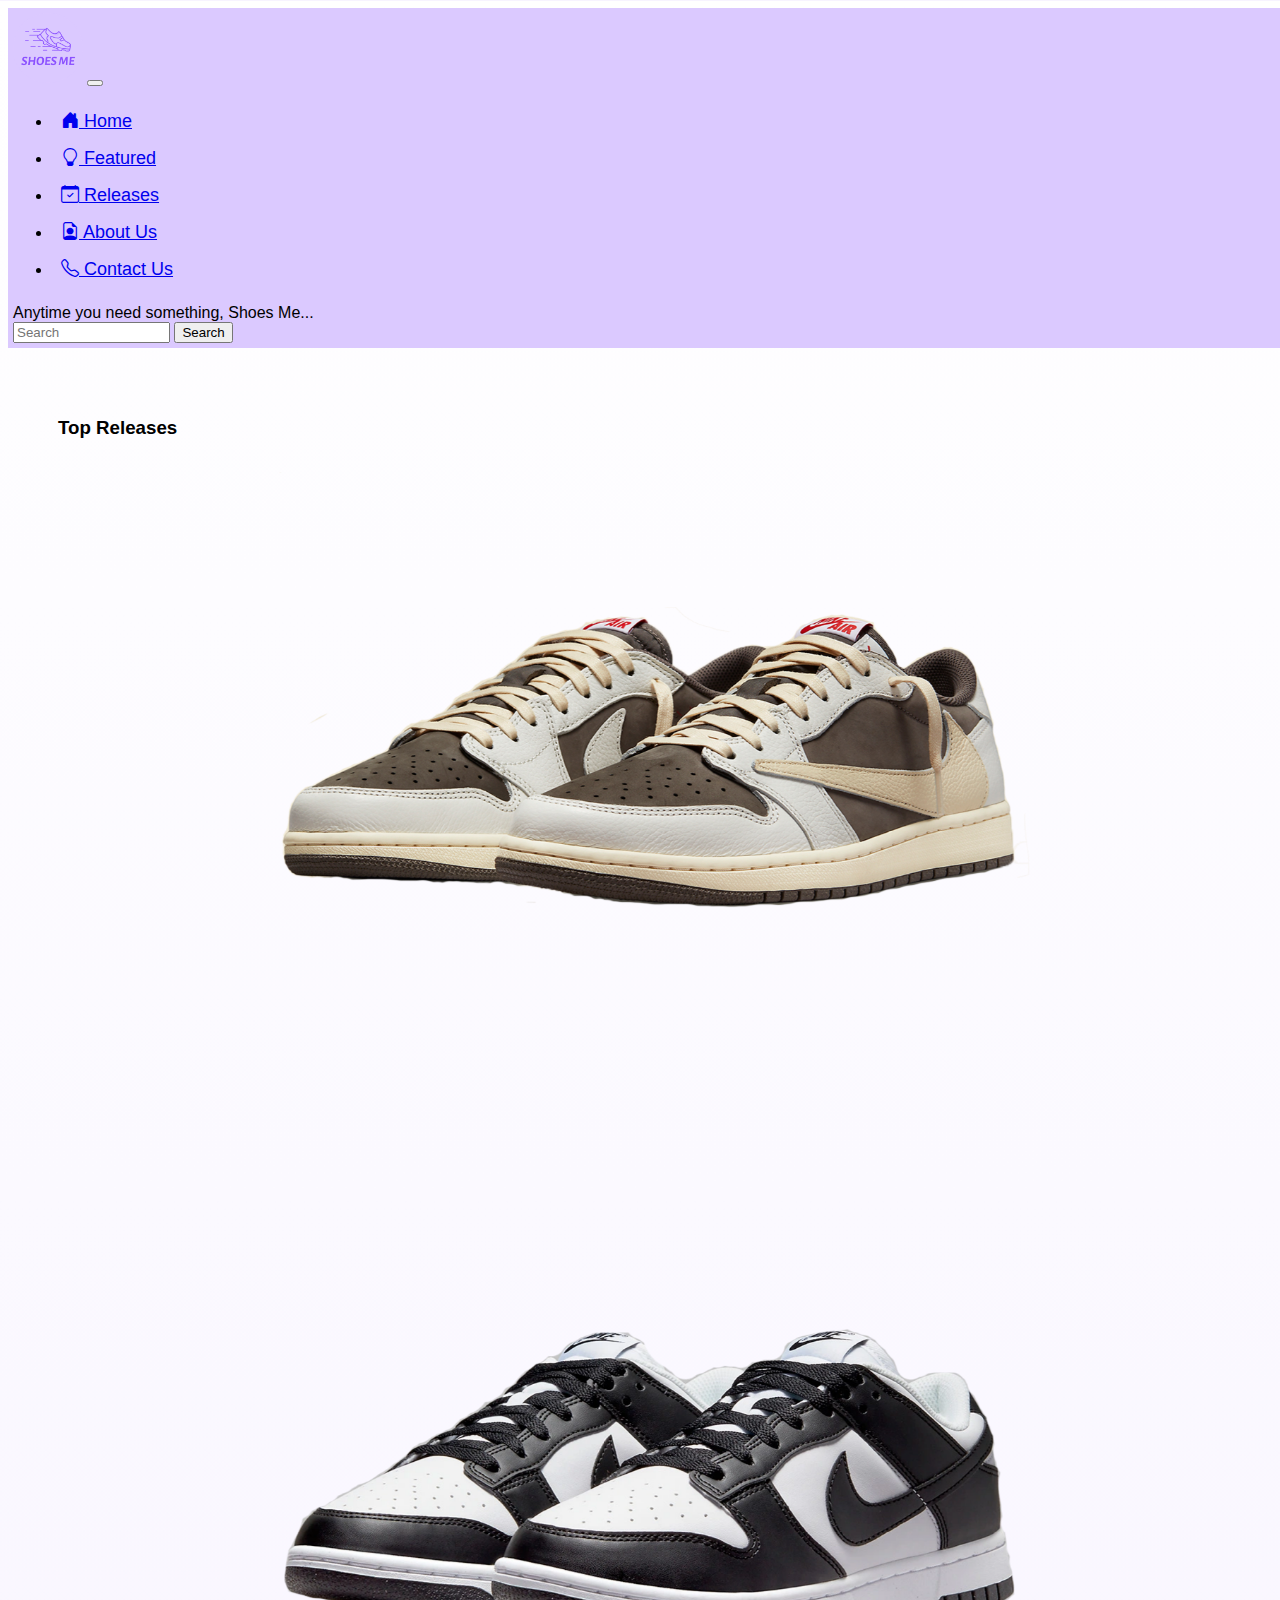
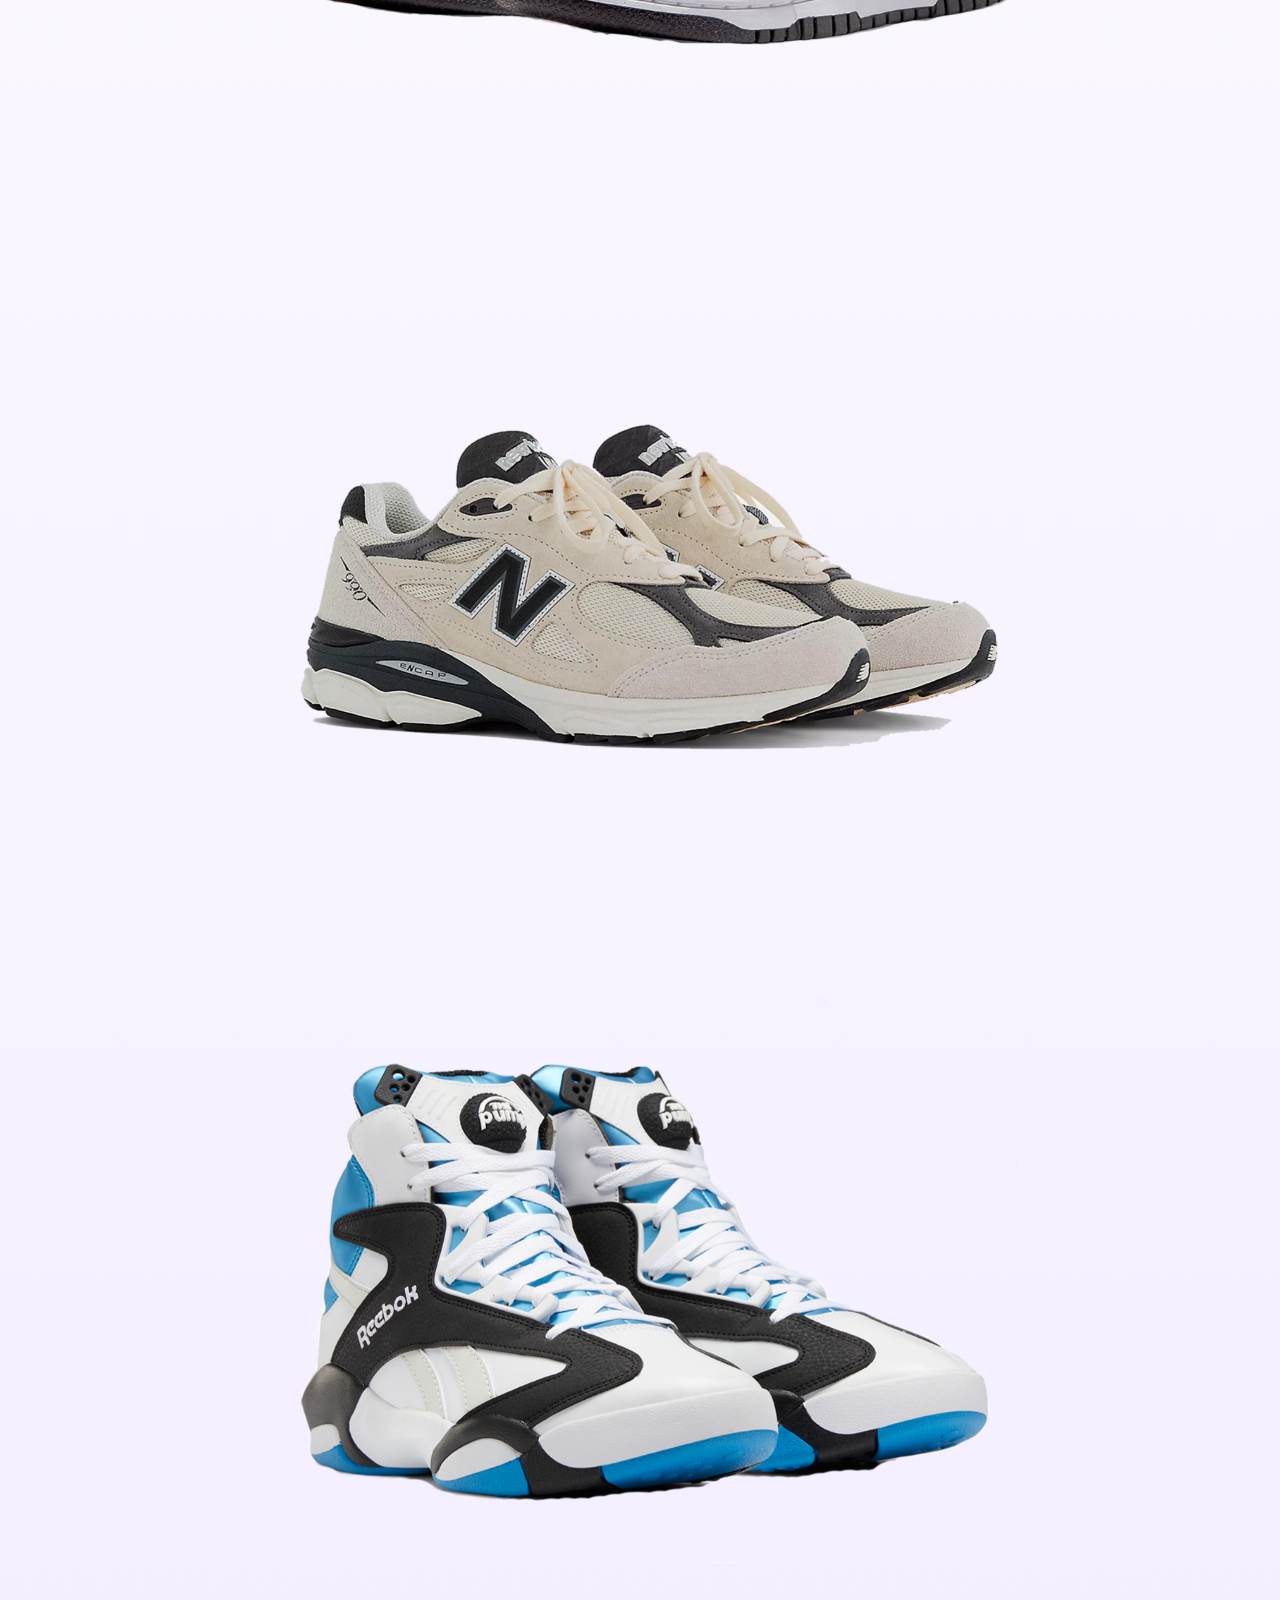
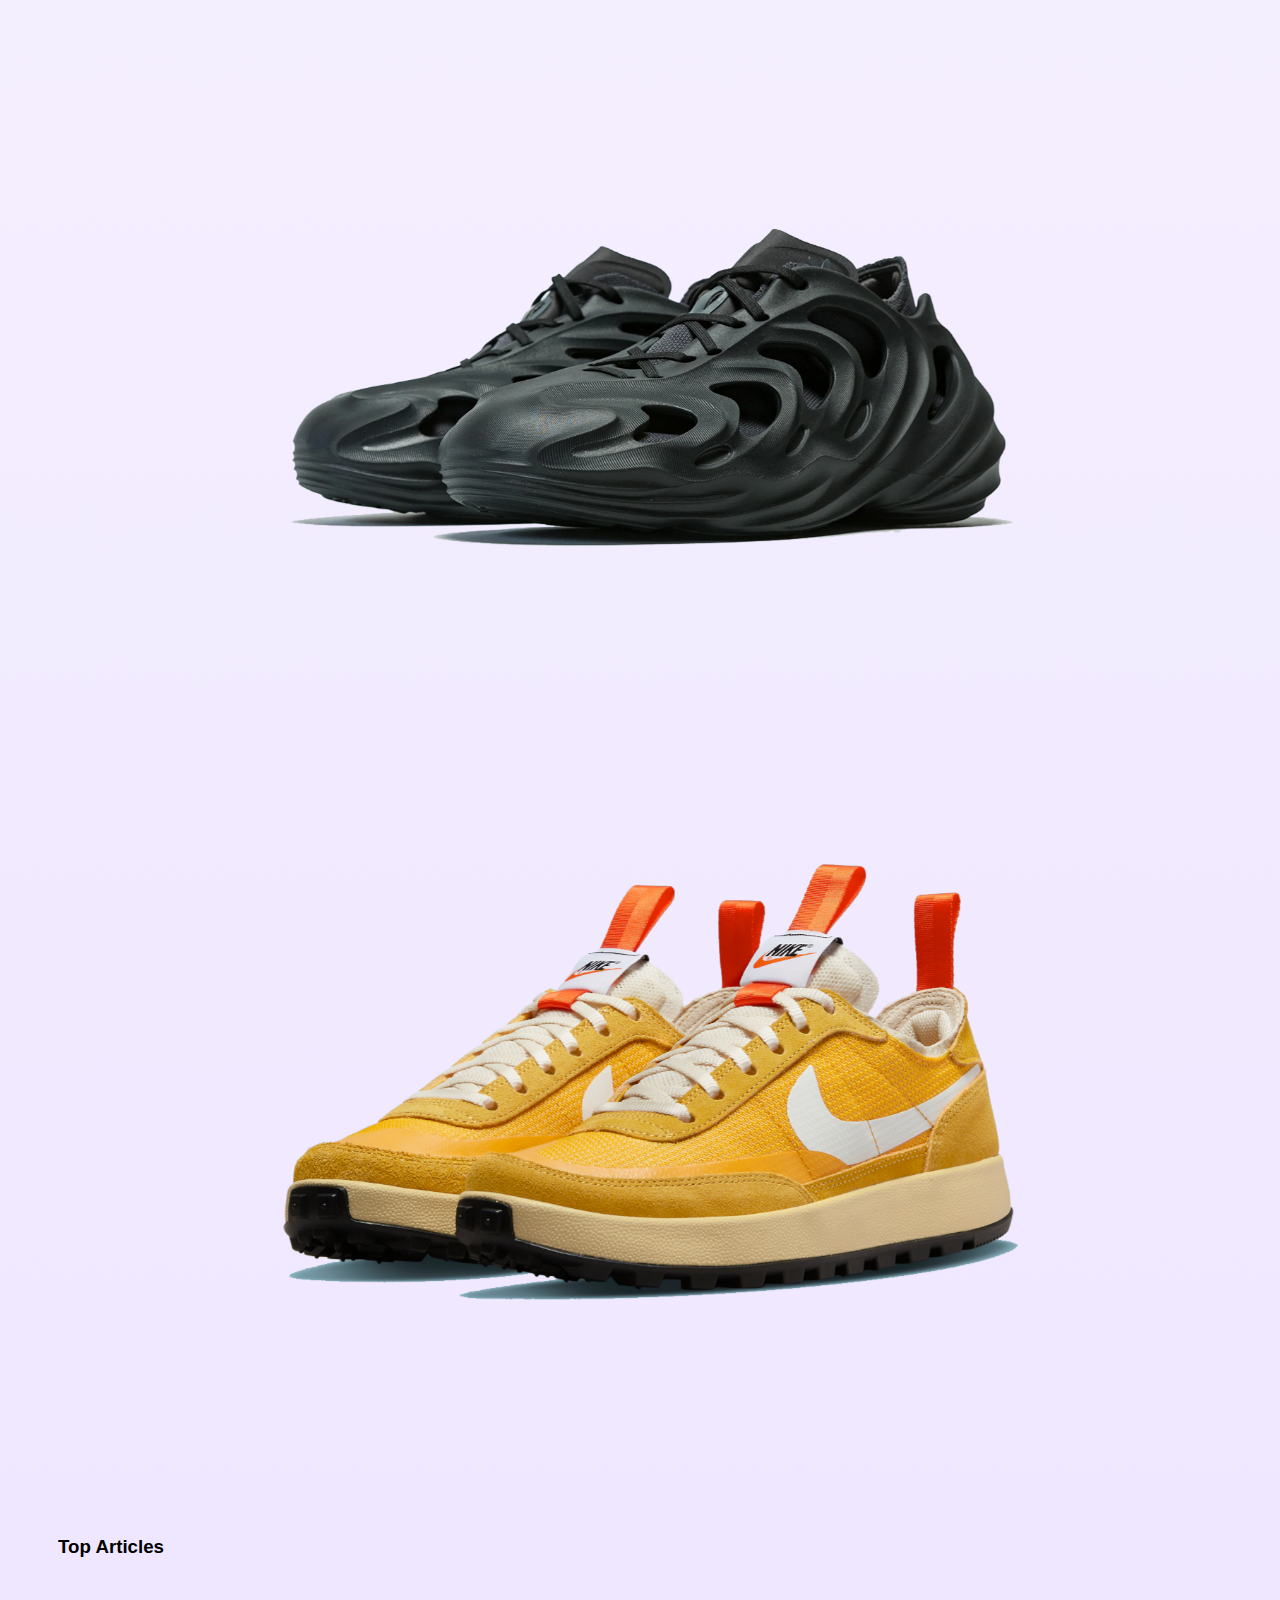
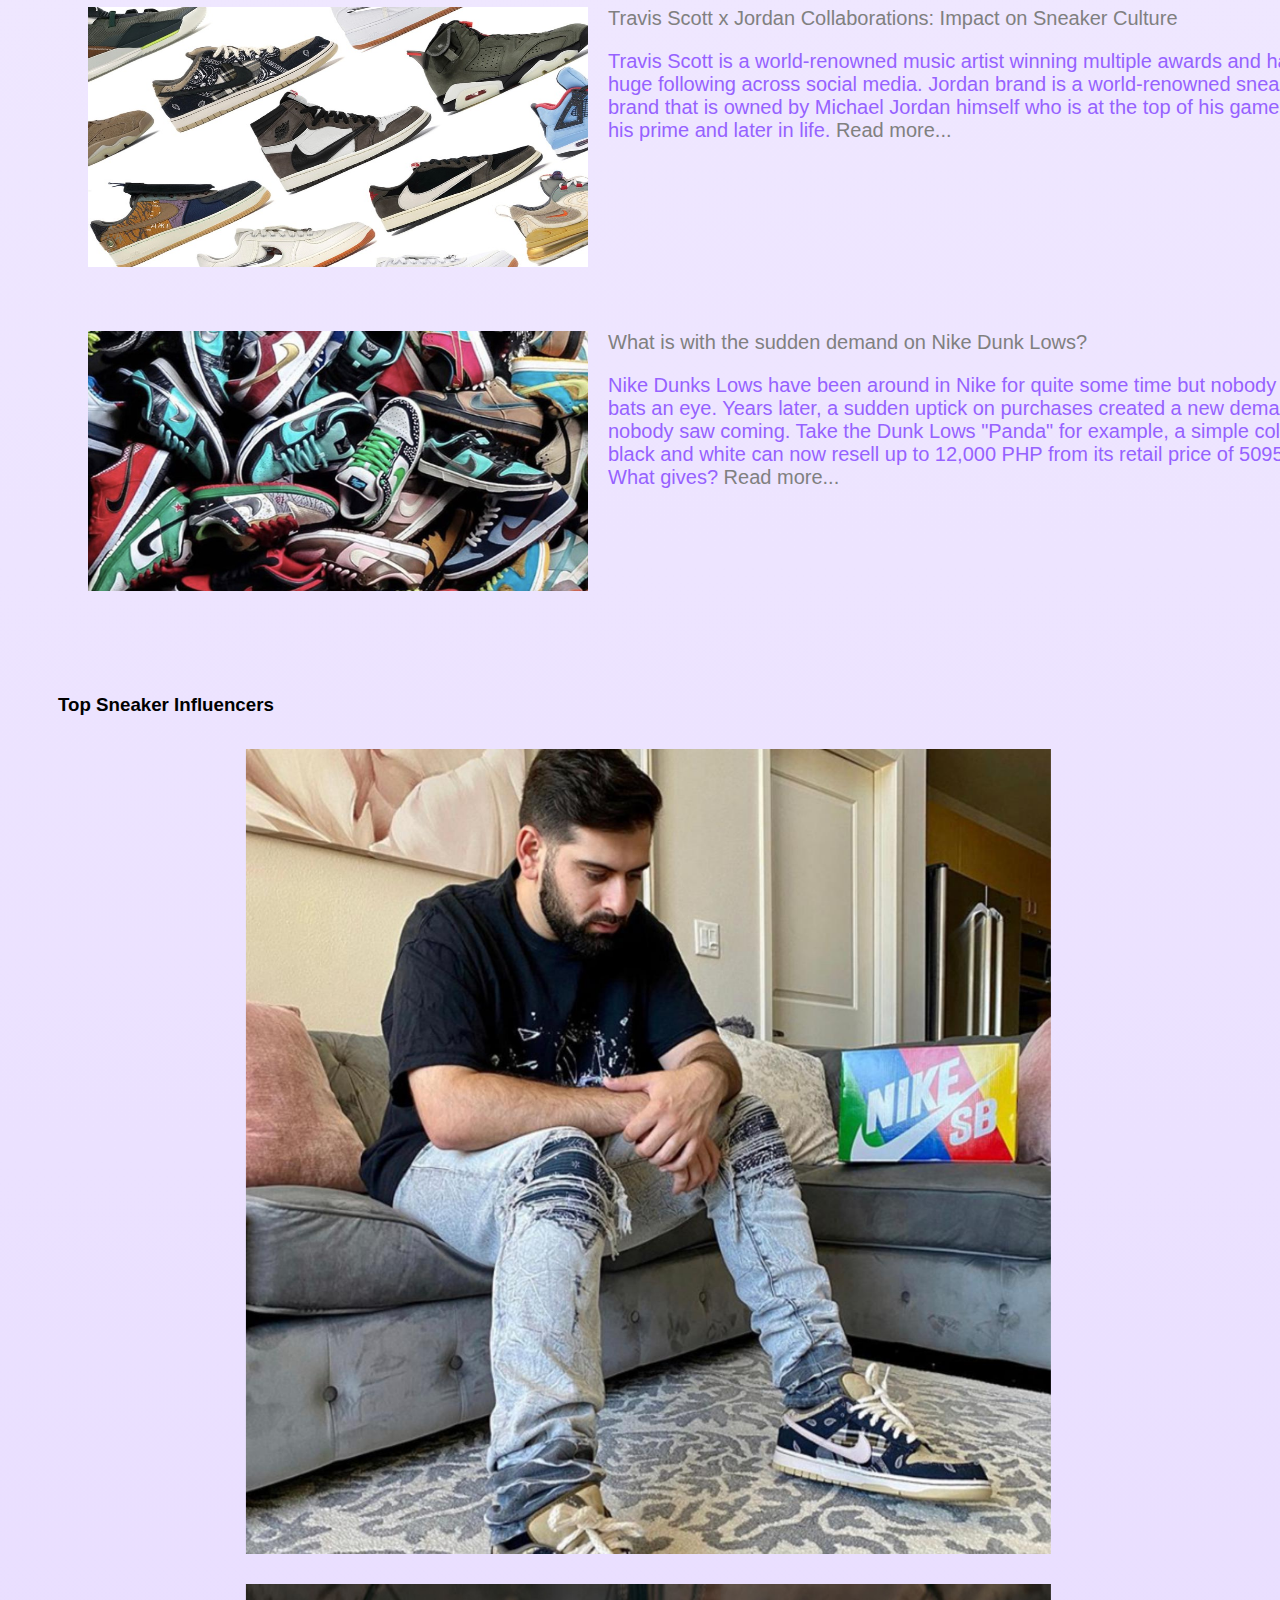
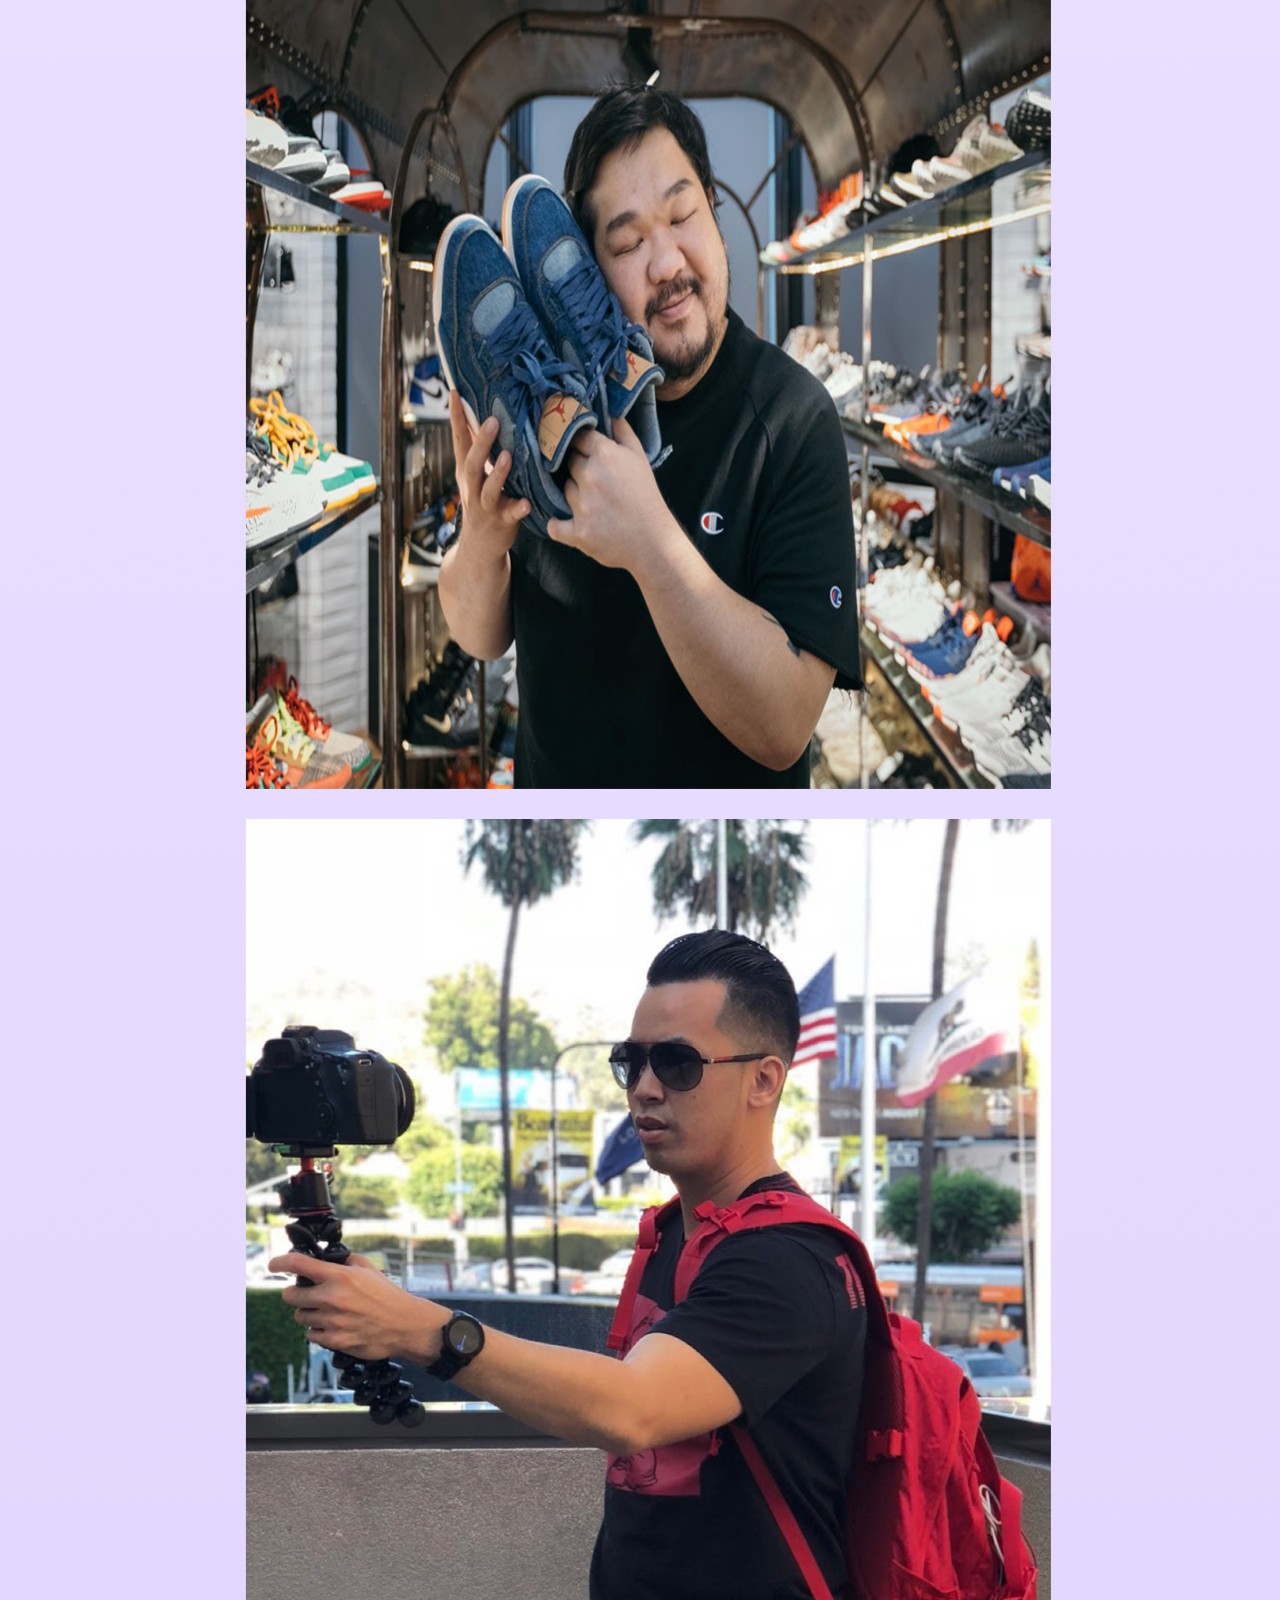
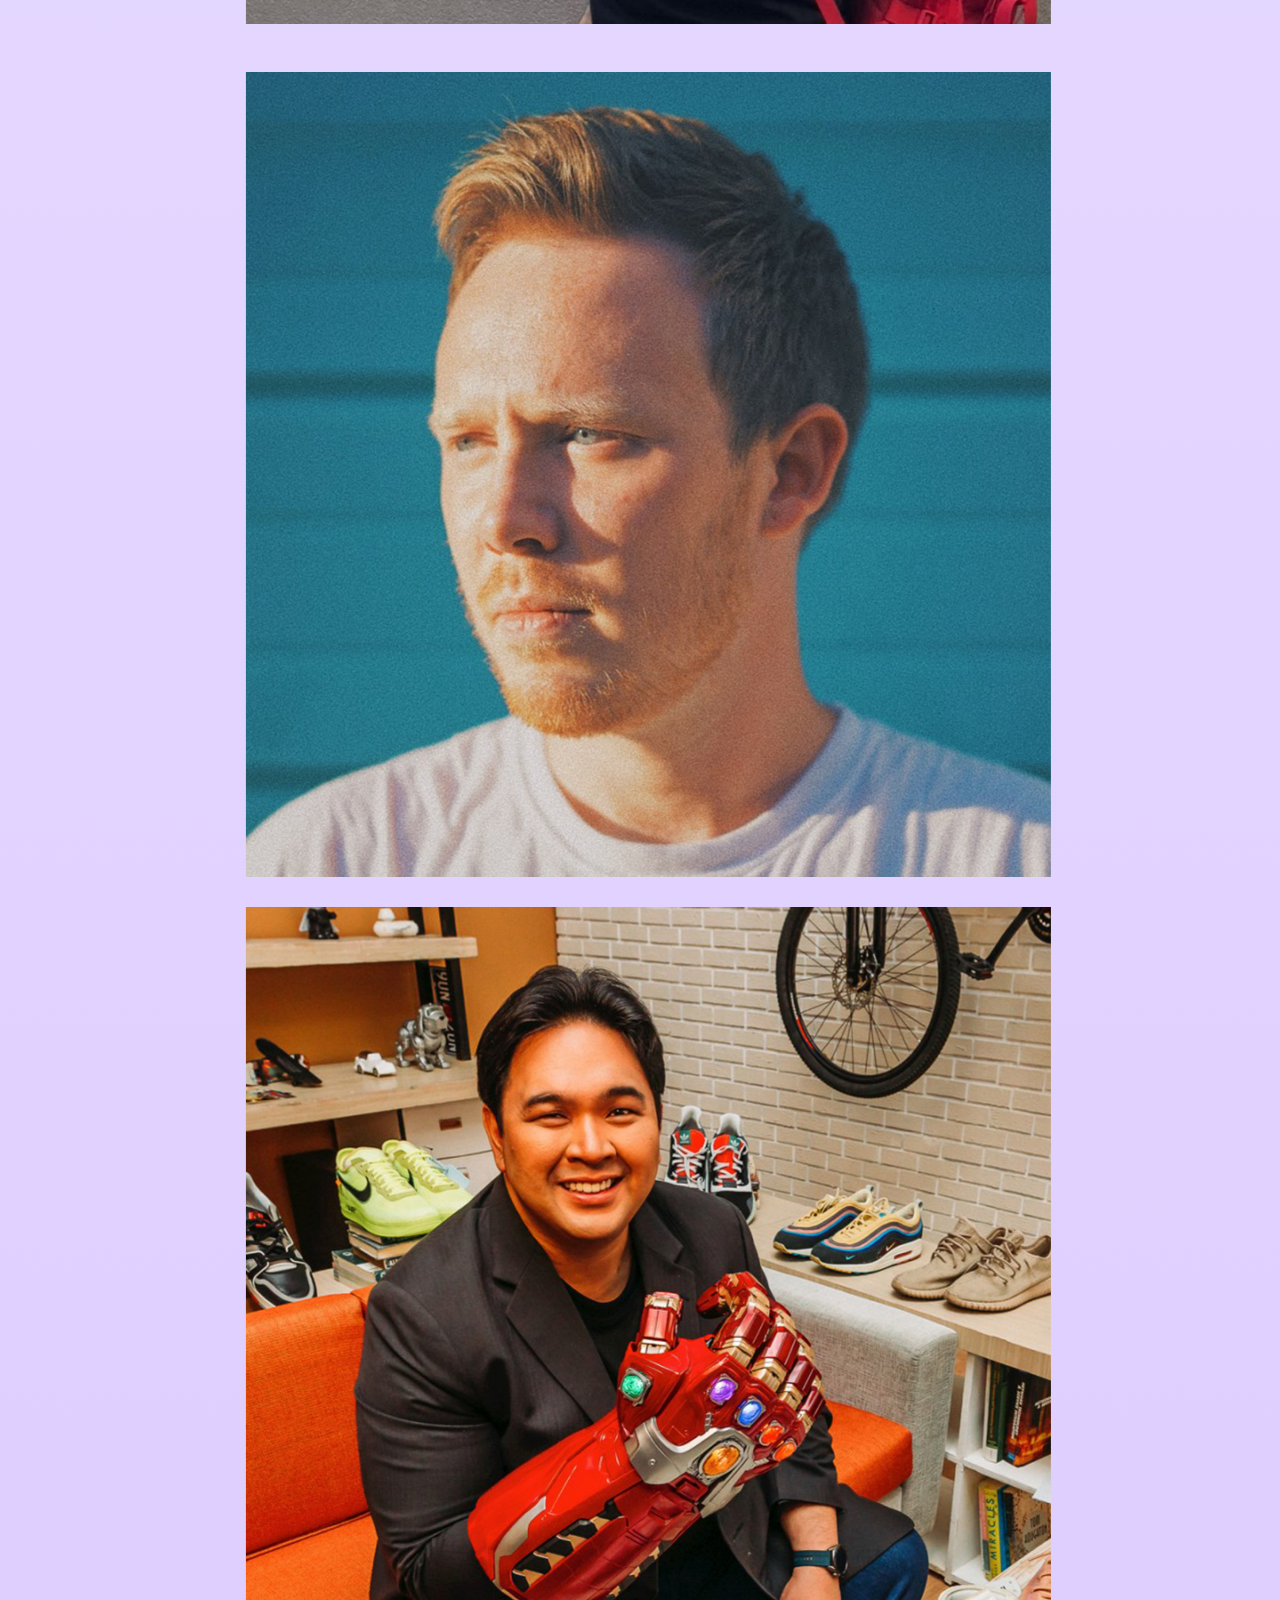
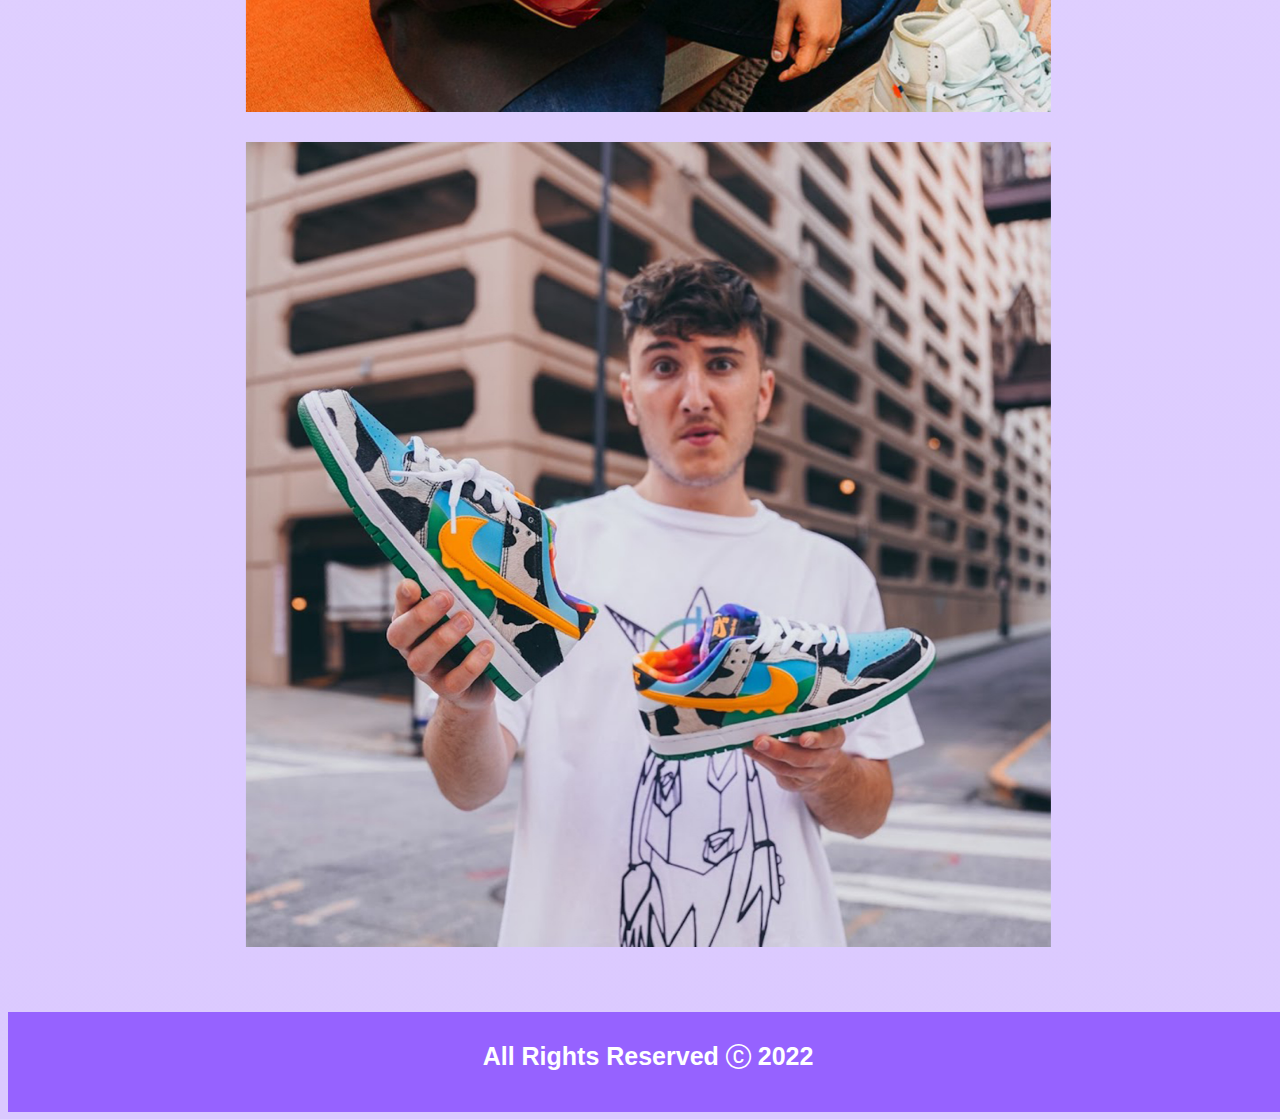
==== commit 19d863d1: "Commit" ====
--- a/index.html
+++ b/index.html
@@ -6,10 +6,10 @@
     <meta name="viewport" content="width=device-width, initial-scale=1.0">
     <title>Shoes Me</title>
     <link rel="stylesheet" href="style.css">
-    <!-- CSS only -->
+    <!--Bootstrap CSS only -->
     <link href="https://cdn.jsdelivr.net/npm/bootstrap@5.2.1/dist/css/bootstrap.min.css" rel="stylesheet"
     integrity="sha384-iYQeCzEYFbKjA/T2uDLTpkwGzCiq6soy8tYaI1GyVh/UjpbCx/TYkiZhlZB6+fzT" crossorigin="anonymous">
-    <!-- bootstrap -->
+    <!-- bootstrap icons-->
     <link rel="stylesheet" href="https://cdn.jsdelivr.net/npm/bootstrap-icons@1.9.1/font/bootstrap-icons.css">
 </head>
 <body>
@@ -22,19 +22,19 @@
             <div class="navbar-collapse collapse" id="navbarNavAltMarkup">
                 <ul class="navbar-nav me-auto my-2 my-lg-0 navbar-nav-scroll" style="--bs-scroll-height: 100px;">
                     <li class="nav-item">
-                        <a class="nav-link" aria-current="page" href="index.html">Home</a>
-                    </li>
-                    <li class="nav-item">
-                        <a class="nav-link" href="featured.html">Featured</a>
-                    </li>
-                    <li class="nav-item">
-                        <a class="nav-link" href="release.html">Releases</a>
-                    </li>
-                    <li class="nav-item">
-                        <a class="nav-link" href="about-us.html">About Us</a>
-                    </li>
-                    <li class="nav-item">
-                        <a class="nav-link" href="contact-us.html">Contact Us</a>
+                        <a class="nav-link" aria-current="page" href="index.html"><i class="bi bi-house-door-fill"></i> Home</a>
+                    </li>
+                    <li class="nav-item">
+                        <a class="nav-link" href="featured.html"><i class="bi bi-lightbulb"></i> Featured</a>
+                    </li>
+                    <li class="nav-item">
+                        <a class="nav-link" href="release.html"><i class="bi bi-calendar-check"></i> Releases</a>
+                    </li>
+                    <li class="nav-item">
+                        <a class="nav-link" href="about-us.html"><i class="bi bi-file-earmark-person"></i> About Us</a>
+                    </li>
+                    <li class="nav-item">
+                        <a class="nav-link" href="contact-us.html"><i class="bi bi-telephone"></i> Contact Us</a>
                     </li>
                 </ul>
                 <span class="navbar-text me-4">Anytime you need something, Shoes Me...</span>
@@ -69,15 +69,6 @@
                         </div>
                     </div>
                     <div class="col-md-4">
-                        <img class="image" src="images/beluga.png" alt="Beluga">
-                        <div class="label">
-                            <p class="text">
-                                Yeezy 350 V2 "Beluga" <br/>
-                                September 13
-                            </p>
-                        </div>
-                    </div>
-                    <div class="col-md-4">
                         <img class="image" src="images/newbalance.png" alt="NB">
                         <div class="label">
                             <p class="text">
@@ -94,13 +85,22 @@
                                 October 25
                             </p>
                         </div>
-                    </div>
-                    <div class="col-md-4">
-                        <img class="image" src="images/nike-dunk-high.png" alt="Dunk-High">
-                        <div class="label">
-                            <p class="text">
-                                Nike Dunk High LSU <br/>
-                                October 28
+                    </div>                    
+                    <div class="col-md-4">
+                        <img class="image" src="images/adiform-1.png" alt="ADIQ">
+                        <div class="label">
+                            <p class="text">
+                                Adidas adiFOM Q “Core Black” <br/>
+                                November 21
+                            </p>
+                        </div>
+                    </div>
+                    <div class="col-md-4">
+                        <img class="image" src="images/tom-sachs.png" alt="Tom-Sachs">
+                        <div class="label">
+                            <p class="text">
+                                Tom Sachs x Nikecraft General Purpose Shoe "Archive" <br/>
+                                November 28
                             </p>
                         </div>
                     </div>
@@ -131,6 +131,61 @@
                         on purchases created a new demand that nobody saw coming. Take the Dunk Lows "Panda" for example, a simple colorway of black and white can now resell
                         up to 12,000 PHP from its retail price of 5095 PHP. What gives? <a href="">Read more...</a>
                         </p>
+                    </div>
+                </div>
+            </div>
+
+            <div class="inner-content">
+                <h3><b>Top Sneaker Influencers</b></h3>
+                <div class="row">
+                    <div class="col-md-4">
+                        <img class="image" src="images/qias-omar.jpg" alt="Qias-Omar">
+                        <div class="label2">
+                            <p class="text">
+                                <a href="https://www.youtube.com/user/QrewTV">Qias Omar</a>
+                            </p>
+                        </div>
+                    </div>
+                    <div class="col-md-4">
+                        <img class="image" src="images/big-boy.jpg" alt="Big-Boy">
+                        <div class="label2">
+                            <p class="text">
+                                <a href="https://www.youtube.com/channel/UCoxV9b6E5hLA4TNiXFSl4xQ">Big Boy Cheng</a>
+                            </p>
+                        </div>
+                    </div>
+                    <div class="col-md-4">
+                        <img class="image" src="images/jump-kris.jpg" alt="Jumperman-Kris">
+                        <div class="label2">
+                            <p class="text">
+                                <a href="https://www.youtube.com/c/JumperManKris23">Jumperman Kris</a>
+                            </p>
+                        </div>
+                    </div>
+                    <br/>
+                    <div class="col-md-4">
+                        <img class="image" src="images/seth-fowler.jpg" alt="Seth-Fowler">
+                        <div class="label2">
+                            <p class="text">
+                                <a href="https://www.youtube.com/c/SethFowler">Seth Fowler</a>
+                            </p>
+                        </div>
+                    </div>                   
+                    <div class="col-md-4">
+                        <img class="image" src="images/carlo-ople.jpg" alt="Carlo-Ople">
+                        <div class="label2">
+                            <p class="text">
+                                <a href="https://www.youtube.com/c/CarloOple">Carlo Ople</a>
+                            </p>
+                        </div>
+                    </div>
+                    <div class="col-md-4">
+                        <img class="image" src="images/harrison.jpg" alt="Harrison-Nevel">
+                        <div class="label2">
+                            <p class="text">
+                                <a href="https://www.youtube.com/c/HarrisonNevel">Harrison Nevel</a>
+                            </p>
+                        </div>
                     </div>
                 </div>
             </div>
--- a/style.css
+++ b/style.css
@@ -118,12 +118,23 @@
     opacity: 0;
     text-align: center;
 }
-
+.label2{
+    transition: .5s ease;
+    opacity: 0;
+    text-align: center;
+    position: absolute;
+    transform: translate(163px, -200px);
+}
+.col-md-4{
+    padding: 15px;
+}
 .col-md-4:hover .image{
     opacity: 0.3;
 }
-
 .col-md-4:hover .label{
+    opacity: 1;
+}
+.col-md-4:hover .label2{
     opacity: 1;
 }
 
@@ -131,6 +142,13 @@
     color: rgb(150, 98, 255);
     font-size: 16px;
     padding: 10px;
+}
+.text a{
+    text-decoration: none;
+    color: black;
+}
+.text a:hover{
+    color: black;
 }
 
 /* PHONE COMPATIBLE */
